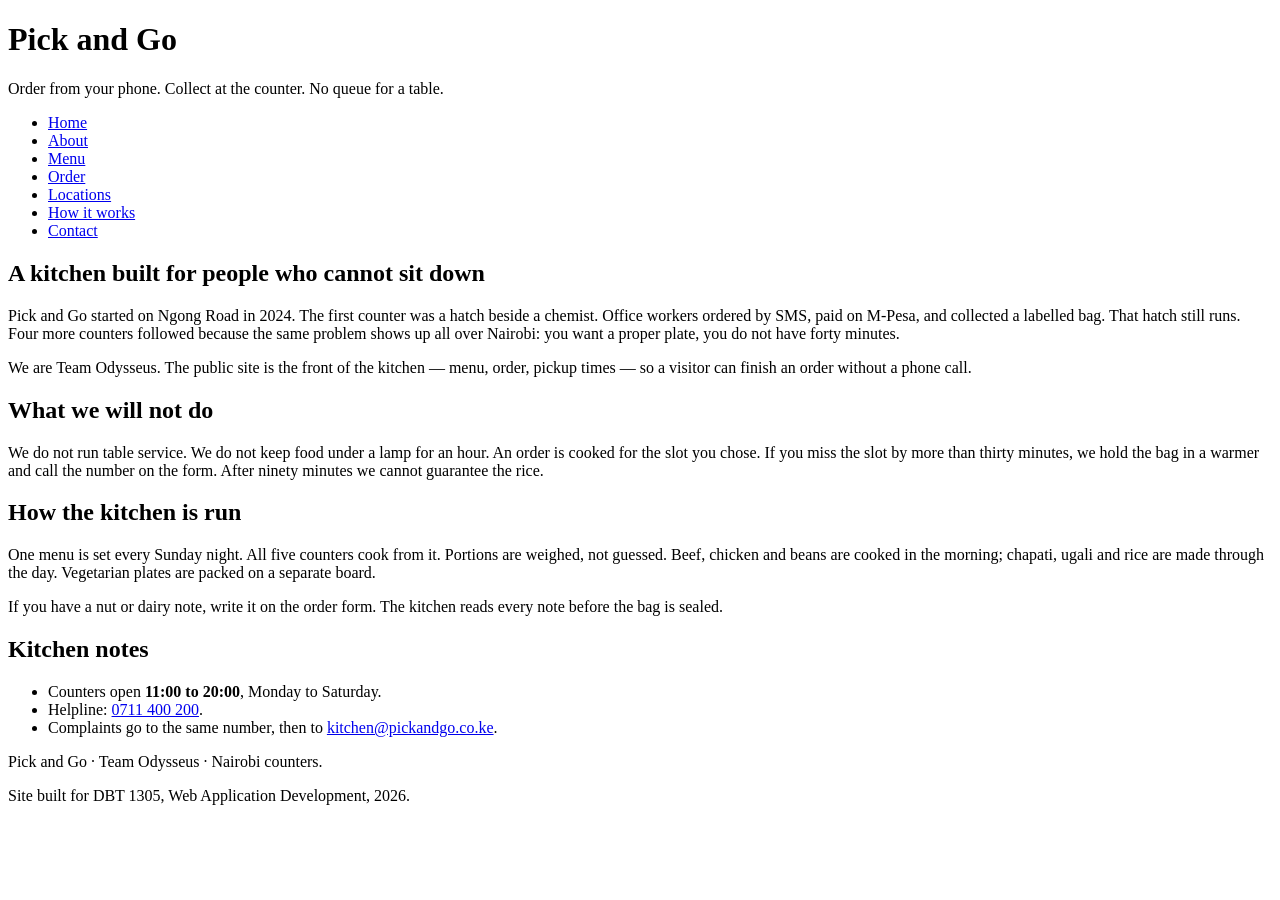
==== about.html @ 5b5abb33 "Add the seven public pages with shared header, nav, footer and real kitchen copy." ====
<!DOCTYPE html>
<html lang="en">
<head>
  <meta charset="utf-8">
  <meta name="viewport" content="width=device-width, initial-scale=1">
  <title>About — Pick and Go</title>
  <link rel="stylesheet" href="css/style.css">
</head>
<body>
  <header>
    <h1>Pick and Go</h1>
    <p>Order from your phone. Collect at the counter. No queue for a table.</p>
  </header>

  <nav>
    <ul>
      <li><a href="index.html">Home</a></li>
      <li><a href="about.html">About</a></li>
      <li><a href="menu.html">Menu</a></li>
      <li><a href="order.html">Order</a></li>
      <li><a href="locations.html">Locations</a></li>
      <li><a href="how-it-works.html">How it works</a></li>
      <li><a href="contact.html">Contact</a></li>
    </ul>
  </nav>

  <main>
    <section>
      <h2>A kitchen built for people who cannot sit down</h2>
      <p>Pick and Go started on Ngong Road in 2024. The first counter was a hatch beside a chemist. Office workers ordered by SMS, paid on M-Pesa, and collected a labelled bag. That hatch still runs. Four more counters followed because the same problem shows up all over Nairobi: you want a proper plate, you do not have forty minutes.</p>
      <p>We are Team Odysseus. The public site is the front of the kitchen — menu, order, pickup times — so a visitor can finish an order without a phone call.</p>
    </section>

    <section>
      <h2>What we will not do</h2>
      <p>We do not run table service. We do not keep food under a lamp for an hour. An order is cooked for the slot you chose. If you miss the slot by more than thirty minutes, we hold the bag in a warmer and call the number on the form. After ninety minutes we cannot guarantee the rice.</p>
    </section>

    <section>
      <h2>How the kitchen is run</h2>
      <p>One menu is set every Sunday night. All five counters cook from it. Portions are weighed, not guessed. Beef, chicken and beans are cooked in the morning; chapati, ugali and rice are made through the day. Vegetarian plates are packed on a separate board.</p>
      <p>If you have a nut or dairy note, write it on the order form. The kitchen reads every note before the bag is sealed.</p>
    </section>
  </main>

  <aside>
    <h2>Kitchen notes</h2>
    <ul>
      <li>Counters open <strong>11:00 to 20:00</strong>, Monday to Saturday.</li>
      <li>Helpline: <a href="tel:+254711400200">0711 400 200</a>.</li>
      <li>Complaints go to the same number, then to <a href="mailto:kitchen@pickandgo.co.ke">kitchen@pickandgo.co.ke</a>.</li>
    </ul>
  </aside>

  <footer>
    <p>Pick and Go · Team Odysseus · Nairobi counters.</p>
    <p>Site built for DBT 1305, Web Application Development, 2026.</p>
  </footer>
</body>
</html>
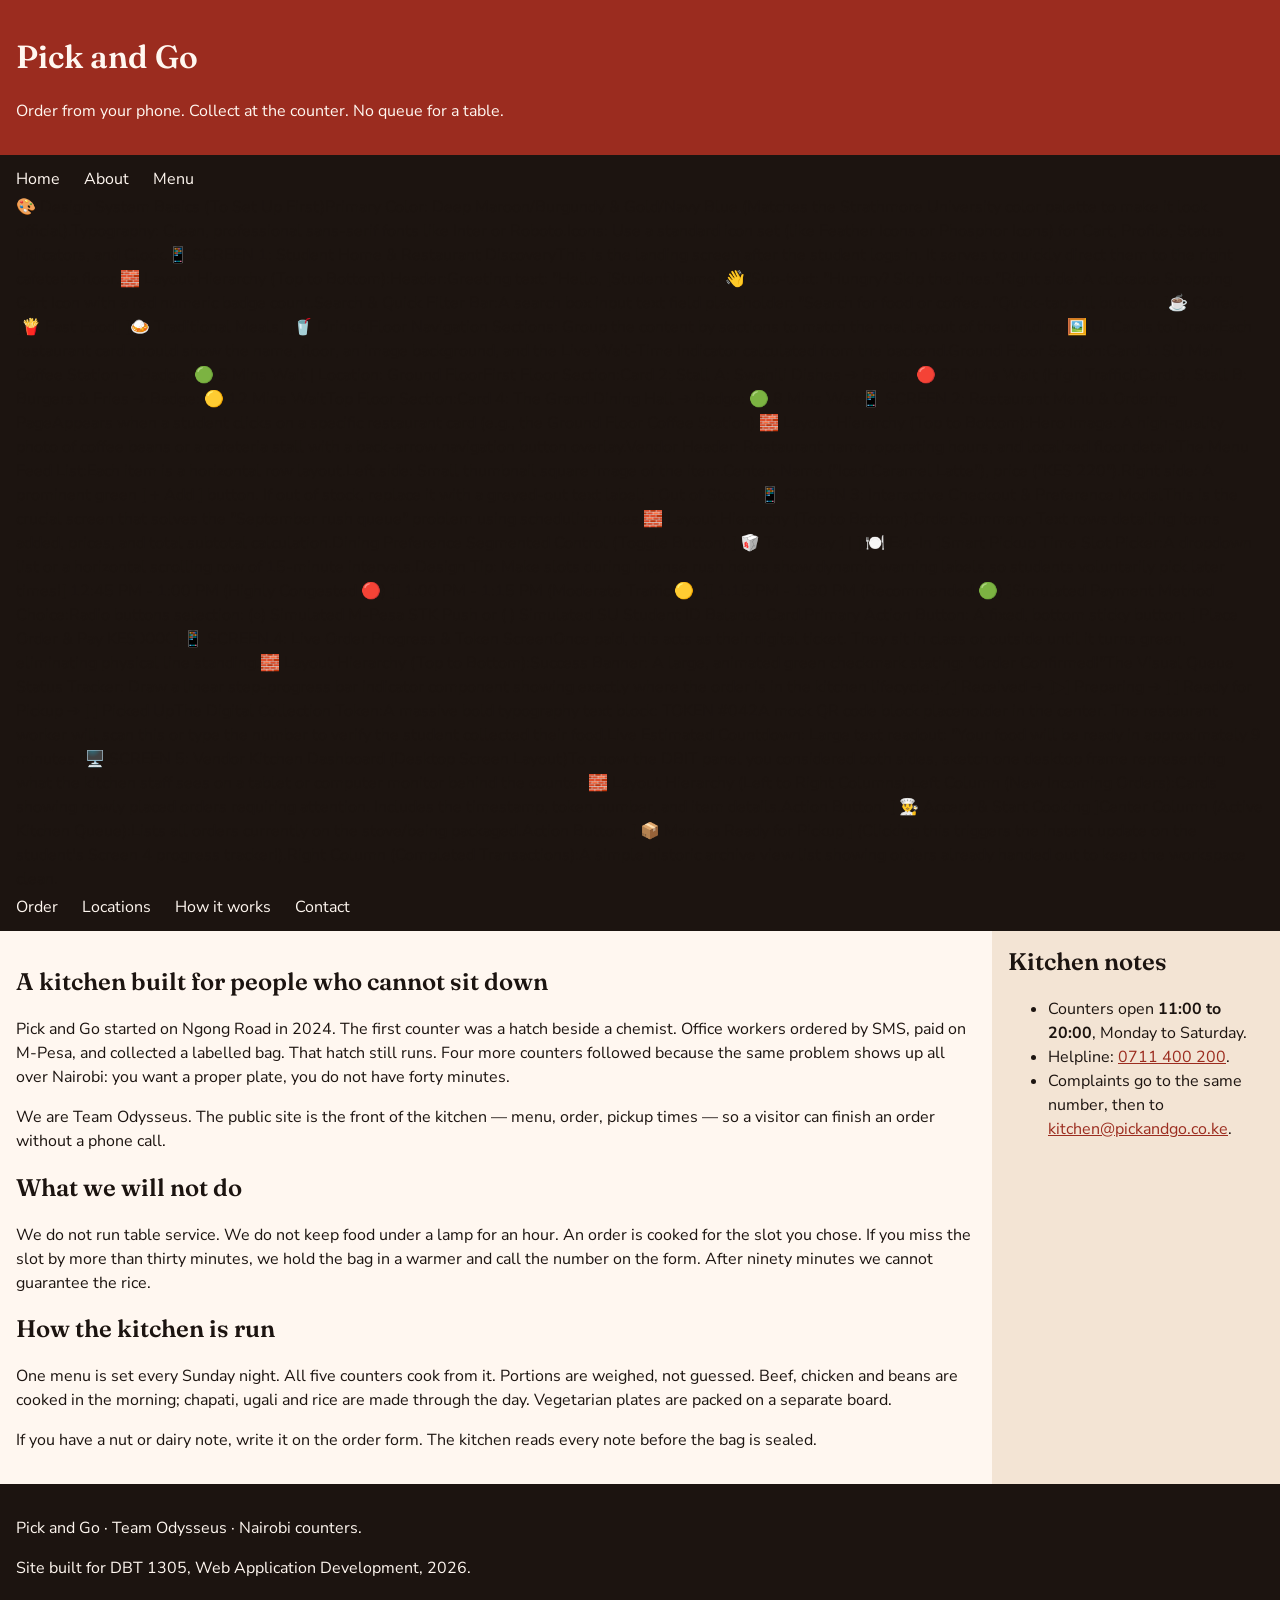
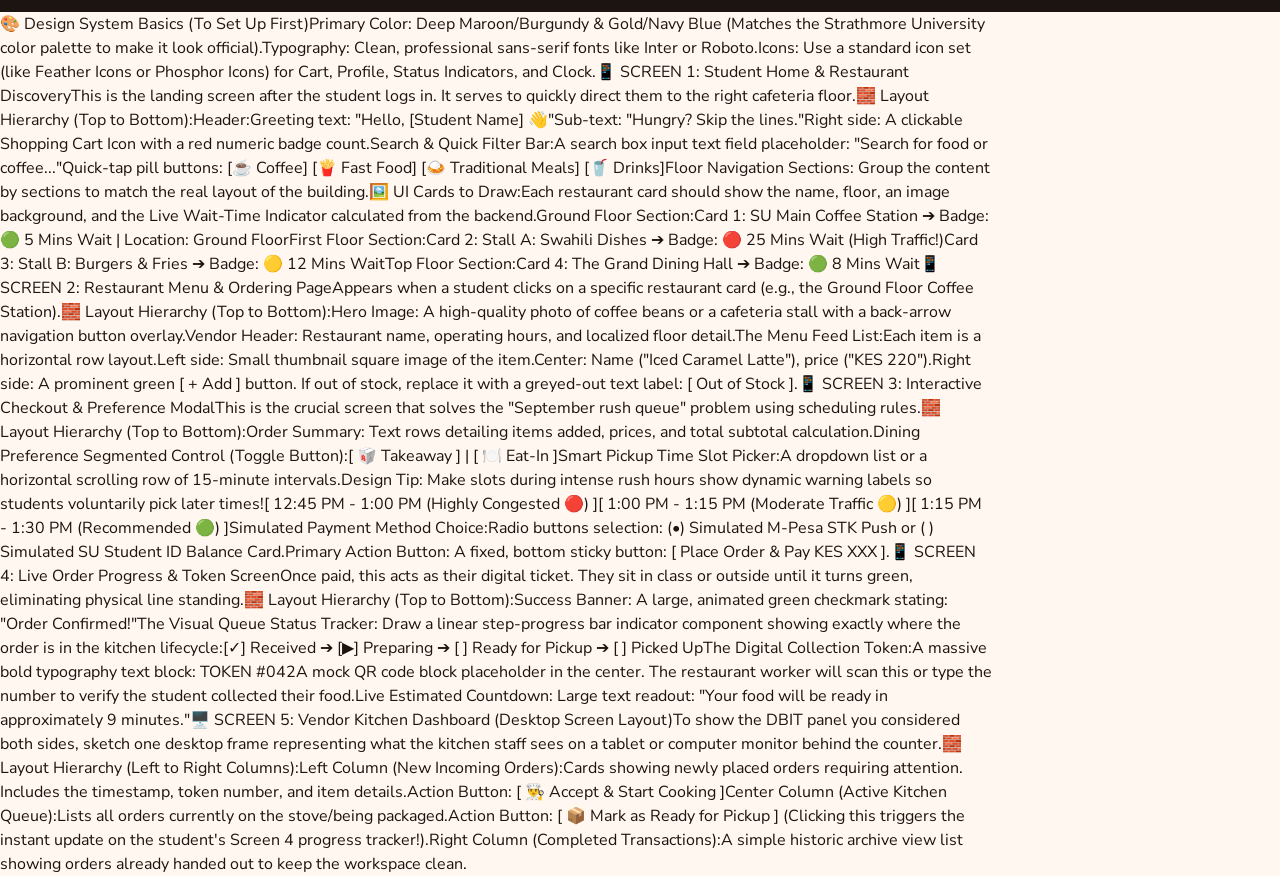
==== commit 32316956: "Pick and go" ====
--- a/about.html
+++ b/about.html
@@ -16,14 +16,14 @@
     <ul>
       <li><a href="index.html">Home</a></li>
       <li><a href="about.html">About</a></li>
-      <li><a href="menu.html">Menu</a></li>
+      <li><a href="menu.html">Menu</a></li>🎨 Design System Basics (To Set Up First)Primary Color: Deep Maroon/Burgundy & Gold/Navy Blue (Matches the Strathmore University color palette to make it look official).Typography: Clean, professional sans-serif fonts like Inter or Roboto.Icons: Use a standard icon set (like Feather Icons or Phosphor Icons) for Cart, Profile, Status Indicators, and Clock.📱 SCREEN 1: Student Home & Restaurant DiscoveryThis is the landing screen after the student logs in. It serves to quickly direct them to the right cafeteria floor.🧱 Layout Hierarchy (Top to Bottom):Header:Greeting text: "Hello, [Student Name] 👋"Sub-text: "Hungry? Skip the lines."Right side: A clickable Shopping Cart Icon with a red numeric badge count.Search & Quick Filter Bar:A search box input text field placeholder: "Search for food or coffee..."Quick-tap pill buttons: [☕ Coffee] [🍟 Fast Food] [🍛 Traditional Meals] [🥤 Drinks]Floor Navigation Sections: Group the content by sections to match the real layout of the building.🖼️ UI Cards to Draw:Each restaurant card should show the name, floor, an image background, and the Live Wait-Time Indicator calculated from the backend.Ground Floor Section:Card 1: SU Main Coffee Station ➔ Badge: 🟢 5 Mins Wait | Location: Ground FloorFirst Floor Section:Card 2: Stall A: Swahili Dishes ➔ Badge: 🔴 25 Mins Wait (High Traffic!)Card 3: Stall B: Burgers & Fries ➔ Badge: 🟡 12 Mins WaitTop Floor Section:Card 4: The Grand Dining Hall ➔ Badge: 🟢 8 Mins Wait📱 SCREEN 2: Restaurant Menu & Ordering PageAppears when a student clicks on a specific restaurant card (e.g., the Ground Floor Coffee Station).🧱 Layout Hierarchy (Top to Bottom):Hero Image: A high-quality photo of coffee beans or a cafeteria stall with a back-arrow navigation button overlay.Vendor Header: Restaurant name, operating hours, and localized floor detail.The Menu Feed List:Each item is a horizontal row layout.Left side: Small thumbnail square image of the item.Center: Name ("Iced Caramel Latte"), price ("KES 220").Right side: A prominent green [ + Add ] button. If out of stock, replace it with a greyed-out text label: [ Out of Stock ].📱 SCREEN 3: Interactive Checkout & Preference ModalThis is the crucial screen that solves the "September rush queue" problem using scheduling rules.🧱 Layout Hierarchy (Top to Bottom):Order Summary: Text rows detailing items added, prices, and total subtotal calculation.Dining Preference Segmented Control (Toggle Button):[ 🥡 Takeaway ] | [ 🍽️ Eat-In ]Smart Pickup Time Slot Picker:A dropdown list or a horizontal scrolling row of 15-minute intervals.Design Tip: Make slots during intense rush hours show dynamic warning labels so students voluntarily pick later times![ 12:45 PM - 1:00 PM (Highly Congested 🔴) ][ 1:00 PM - 1:15 PM (Moderate Traffic 🟡) ][ 1:15 PM - 1:30 PM (Recommended 🟢) ]Simulated Payment Method Choice:Radio buttons selection: (•) Simulated M-Pesa STK Push or ( ) Simulated SU Student ID Balance Card.Primary Action Button: A fixed, bottom sticky button: [ Place Order & Pay KES XXX ].📱 SCREEN 4: Live Order Progress & Token ScreenOnce paid, this acts as their digital ticket. They sit in class or outside until it turns green, eliminating physical line standing.🧱 Layout Hierarchy (Top to Bottom):Success Banner: A large, animated green checkmark stating: "Order Confirmed!"The Visual Queue Status Tracker: Draw a linear step-progress bar indicator component showing exactly where the order is in the kitchen lifecycle:[✓] Received ➔ [▶] Preparing ➔ [ ] Ready for Pickup ➔ [ ] Picked UpThe Digital Collection Token:A massive bold typography text block: TOKEN #042A mock QR code block placeholder in the center. The restaurant worker will scan this or type the number to verify the student collected their food.Live Estimated Countdown: Large text readout: "Your food will be ready in approximately 9 minutes."🖥️ SCREEN 5: Vendor Kitchen Dashboard (Desktop Screen Layout)To show the DBIT panel you considered both sides, sketch one desktop frame representing what the kitchen staff sees on a tablet or computer monitor behind the counter.🧱 Layout Hierarchy (Left to Right Columns):Left Column (New Incoming Orders):Cards showing newly placed orders requiring attention. Includes the timestamp, token number, and item details.Action Button: [ 👨‍🍳 Accept & Start Cooking ]Center Column (Active Kitchen Queue):Lists all orders currently on the stove/being packaged.Action Button: [ 📦 Mark as Ready for Pickup ] (Clicking this triggers the instant update on the student's Screen 4 progress tracker!).Right Column (Completed Transactions):A simple historic archive view list showing orders already handed out to keep the workspace clean.
       <li><a href="order.html">Order</a></li>
       <li><a href="locations.html">Locations</a></li>
       <li><a href="how-it-works.html">How it works</a></li>
       <li><a href="contact.html">Contact</a></li>
     </ul>
   </nav>
-
+🎨 Design System Basics (To Set Up First)Primary Color: Deep Maroon/Burgundy & Gold/Navy Blue (Matches the Strathmore University color palette to make it look official).Typography: Clean, professional sans-serif fonts like Inter or Roboto.Icons: Use a standard icon set (like Feather Icons or Phosphor Icons) for Cart, Profile, Status Indicators, and Clock.📱 SCREEN 1: Student Home & Restaurant DiscoveryThis is the landing screen after the student logs in. It serves to quickly direct them to the right cafeteria floor.🧱 Layout Hierarchy (Top to Bottom):Header:Greeting text: "Hello, [Student Name] 👋"Sub-text: "Hungry? Skip the lines."Right side: A clickable Shopping Cart Icon with a red numeric badge count.Search & Quick Filter Bar:A search box input text field placeholder: "Search for food or coffee..."Quick-tap pill buttons: [☕ Coffee] [🍟 Fast Food] [🍛 Traditional Meals] [🥤 Drinks]Floor Navigation Sections: Group the content by sections to match the real layout of the building.🖼️ UI Cards to Draw:Each restaurant card should show the name, floor, an image background, and the Live Wait-Time Indicator calculated from the backend.Ground Floor Section:Card 1: SU Main Coffee Station ➔ Badge: 🟢 5 Mins Wait | Location: Ground FloorFirst Floor Section:Card 2: Stall A: Swahili Dishes ➔ Badge: 🔴 25 Mins Wait (High Traffic!)Card 3: Stall B: Burgers & Fries ➔ Badge: 🟡 12 Mins WaitTop Floor Section:Card 4: The Grand Dining Hall ➔ Badge: 🟢 8 Mins Wait📱 SCREEN 2: Restaurant Menu & Ordering PageAppears when a student clicks on a specific restaurant card (e.g., the Ground Floor Coffee Station).🧱 Layout Hierarchy (Top to Bottom):Hero Image: A high-quality photo of coffee beans or a cafeteria stall with a back-arrow navigation button overlay.Vendor Header: Restaurant name, operating hours, and localized floor detail.The Menu Feed List:Each item is a horizontal row layout.Left side: Small thumbnail square image of the item.Center: Name ("Iced Caramel Latte"), price ("KES 220").Right side: A prominent green [ + Add ] button. If out of stock, replace it with a greyed-out text label: [ Out of Stock ].📱 SCREEN 3: Interactive Checkout & Preference ModalThis is the crucial screen that solves the "September rush queue" problem using scheduling rules.🧱 Layout Hierarchy (Top to Bottom):Order Summary: Text rows detailing items added, prices, and total subtotal calculation.Dining Preference Segmented Control (Toggle Button):[ 🥡 Takeaway ] | [ 🍽️ Eat-In ]Smart Pickup Time Slot Picker:A dropdown list or a horizontal scrolling row of 15-minute intervals.Design Tip: Make slots during intense rush hours show dynamic warning labels so students voluntarily pick later times![ 12:45 PM - 1:00 PM (Highly Congested 🔴) ][ 1:00 PM - 1:15 PM (Moderate Traffic 🟡) ][ 1:15 PM - 1:30 PM (Recommended 🟢) ]Simulated Payment Method Choice:Radio buttons selection: (•) Simulated M-Pesa STK Push or ( ) Simulated SU Student ID Balance Card.Primary Action Button: A fixed, bottom sticky button: [ Place Order & Pay KES XXX ].📱 SCREEN 4: Live Order Progress & Token ScreenOnce paid, this acts as their digital ticket. They sit in class or outside until it turns green, eliminating physical line standing.🧱 Layout Hierarchy (Top to Bottom):Success Banner: A large, animated green checkmark stating: "Order Confirmed!"The Visual Queue Status Tracker: Draw a linear step-progress bar indicator component showing exactly where the order is in the kitchen lifecycle:[✓] Received ➔ [▶] Preparing ➔ [ ] Ready for Pickup ➔ [ ] Picked UpThe Digital Collection Token:A massive bold typography text block: TOKEN #042A mock QR code block placeholder in the center. The restaurant worker will scan this or type the number to verify the student collected their food.Live Estimated Countdown: Large text readout: "Your food will be ready in approximately 9 minutes."🖥️ SCREEN 5: Vendor Kitchen Dashboard (Desktop Screen Layout)To show the DBIT panel you considered both sides, sketch one desktop frame representing what the kitchen staff sees on a tablet or computer monitor behind the counter.🧱 Layout Hierarchy (Left to Right Columns):Left Column (New Incoming Orders):Cards showing newly placed orders requiring attention. Includes the timestamp, token number, and item details.Action Button: [ 👨‍🍳 Accept & Start Cooking ]Center Column (Active Kitchen Queue):Lists all orders currently on the stove/being packaged.Action Button: [ 📦 Mark as Ready for Pickup ] (Clicking this triggers the instant update on the student's Screen 4 progress tracker!).Right Column (Completed Transactions):A simple historic archive view list showing orders already handed out to keep the workspace clean.
   <main>
     <section>
       <h2>A kitchen built for people who cannot sit down</h2>
--- a/css/style.css
+++ b/css/style.css
@@ -0,0 +1,2155 @@
+@import url("https://fonts.googleapis.com/css2?family=Fraunces:opsz,wght@9..144,600;9..144,700&family=Nunito+Sans:opsz,wght@6..12,400;6..12,600;6..12,700&display=swap");
+
+/* House style — main #9B2C1F ground #FFF7F0 ink #1C1410 accent #C9782A
+   headings: Fraunces, serif body: Nunito Sans, sans-serif */
+
+/* --- Shared: house style (Member 1) --- */
+
+* {
+  box-sizing: border-box;
+}
+
+body {
+  margin: 0;
+  background: #fff7f0;
+  color: #1c1410;
+  line-height: 1.5;
+  font-family: "Nunito Sans", sans-serif;
+}
+
+h1,
+h2,
+h3 {
+  font-family: Fraunces, serif;
+  font-weight: 600;
+  line-height: 1.25;
+}
+
+img,
+input,
+select,
+textarea {
+  max-width: 100%;
+}
+
+img {
+  height: auto;
+}
+
+header {
+  background: #9b2c1f;
+  color: #fff7f0;
+}
+
+header a {
+  color: #fff7f0;
+}
+
+nav {
+  background: #1c1410;
+}
+
+nav a {
+  color: #fff7f0;
+  text-decoration: none;
+}
+
+nav a:hover,
+nav a:focus {
+  color: #c9782a;
+  text-decoration: underline;
+}
+
+a {
+  color: #9b2c1f;
+}
+
+header,
+main,
+aside,
+footer {
+  padding: 1rem;
+}
+
+aside {
+  background: #f3e4d4;
+}
+
+aside h2 {
+  margin-top: 0;
+}
+
+footer {
+  background: #1c1410;
+  color: #fff7f0;
+}
+
+footer a {
+  color: #c9782a;
+}
+
+/* --- Shared: layout (Member 1) --- */
+
+nav ul {
+  display: flex;
+  flex-wrap: wrap;
+  gap: 0.25rem 1.5rem;
+  list-style: none;
+  margin: 0;
+  padding: 0.75rem 1rem;
+}
+
+nav {
+  position: sticky;
+  top: 0;
+}
+
+body {
+  display: grid;
+  grid-template-columns: minmax(0, 1fr) 18rem;
+  grid-template-areas:
+    "header header"
+    "nav nav"
+    "main aside"
+    "footer footer";
+}
+
+header {
+  grid-area: header;
+}
+
+nav {
+  grid-area: nav;
+}
+
+main {
+  grid-area: main;
+  min-width: 0;
+}
+
+aside {
+  grid-area: aside;
+}
+
+footer {
+  grid-area: footer;
+}
+
+.table-scroll {
+  overflow-x: auto;
+  max-width: 100%;
+}
+
+.card-row {
+  display: flex;
+  flex-wrap: wrap;
+  gap: 1rem;
+  list-style: none;
+  margin: 0;
+  padding: 0;
+}
+
+.card-row > li,
+.card {
+  flex: 1 1 14rem;
+  background: #ffffff;
+  border: 1px solid #e4d3c3;
+  border-top: 4px solid #c9782a;
+  padding: 1rem;
+}
+
+/* --- Member: home (Wesley) --- */
+
+.hours-list {
+  margin: 0;
+  padding-left: 1.2rem;
+}
+
+/* --- Member: menu cards (Wesley) --- */
+
+.menu-card h3 {
+  margin-top: 0;
+}
+
+.price {
+  font-weight: 700;
+  color: #9b2c1f;
+}
+
+.tag {
+  display: inline-block;
+  background: #c9782a;
+  color: #1c1410;
+  font-size: 0.85rem;
+  font-weight: 700;
+  padding: 0.15rem 0.5rem;
+  margin-bottom: 0.5rem;
+}
+
+/* --- Member: order form (Wesley) --- */
+
+.order-form,
+.contact-form {
+  display: grid;
+  gap: 0.75rem;
+  max-width: 36rem;
+}
+
+.order-form label,
+.contact-form label {
+  display: block;
+  font-weight: 700;
+}
+
+.order-form input,
+.order-form select,
+.order-form textarea,
+.contact-form input,
+.contact-form select,
+.contact-form textarea {
+  width: 100%;
+  padding: 0.5rem;
+  border: 1px solid #c4b0a0;
+  background: #ffffff;
+  color: #1c1410;
+  font: inherit;
+}
+
+fieldset {
+  border: 1px solid #e4d3c3;
+  padding: 0.75rem 1rem;
+  min-width: 0;
+}
+
+.choice-list {
+  list-style: none;
+  margin: 0;
+  padding: 0;
+}
+
+.choice-list li {
+  display: flex;
+  align-items: center;
+  gap: 0.5rem;
+}
+
+.choice-list input {
+  width: auto;
+  max-width: none;
+}
+
+button {
+  justify-self: start;
+  background: #9b2c1f;
+  color: #fff7f0;
+  border: 0;
+  padding: 0.6rem 1.2rem;
+  font: inherit;
+  font-weight: 700;
+  cursor: pointer;
+}
+
+button:hover,
+button:focus {
+  background: #7a2117;
+}
+
+/* --- Member: pickup table (Wesley) --- */
+
+.locations-table {
+  width: 100%;
+  border-collapse: collapse;
+  background: #ffffff;
+}
+
+.locations-table th,
+.locations-table td {
+  border: 1px solid #e4d3c3;
+  padding: 0.5rem 0.75rem;
+  text-align: left;
+  vertical-align: top;
+}
+
+.locations-table th {
+  background: #9b2c1f;
+  color: #fff7f0;
+  font-family: Fraunces, serif;
+}
+
+.locations-table caption {
+  text-align: left;
+  font-weight: 700;
+  margin-bottom: 0.5rem;
+}
+
+/* --- Contact page styling --- */
+
+.contact-page {
+  display: grid;
+  gap: 1.25rem;
+  max-width: 72rem;
+}
+
+.contact-card {
+  background: #fff;
+  border: 1px solid #eadbc9;
+  border-radius: 1.25rem;
+  padding: 1.5rem;
+  box-shadow: 0 10px 30px rgba(28, 20, 16, 0.05);
+}
+
+.intro-card {
+  background: linear-gradient(135deg, rgba(155, 44, 31, 0.06), rgba(201, 120, 42, 0.06));
+}
+
+.eyebrow {
+  margin: 0 0 0.5rem;
+  color: #9b2c1f;
+  font-size: 0.8rem;
+  font-weight: 800;
+  letter-spacing: 0.12em;
+  text-transform: uppercase;
+}
+
+.detail-group {
+  display: grid;
+  grid-template-columns: repeat(2, minmax(0, 1fr));
+  gap: 1.5rem;
+  align-items: start;
+}
+
+.detail-label {
+  margin: 0 0 0.5rem;
+  font-weight: 800;
+  color: #9b2c1f;
+}
+
+.contact-list {
+  list-style: none;
+  margin: 0;
+  padding: 0;
+  display: grid;
+  gap: 0.9rem;
+}
+
+.contact-list li {
+  display: flex;
+  flex-direction: column;
+  gap: 0.2rem;
+  padding-bottom: 0.7rem;
+  border-bottom: 1px solid #eadbc9;
+}
+
+.contact-list li:last-child {
+  border-bottom: 0;
+  padding-bottom: 0;
+}
+
+.contact-list span {
+  color: #5f4e43;
+  font-size: 0.95rem;
+}
+
+.field-row {
+  display: grid;
+  grid-template-columns: repeat(2, minmax(0, 1fr));
+  gap: 1rem;
+}
+
+.form-card form p {
+  margin: 0;
+}
+
+.contact-form {
+  max-width: none;
+}
+
+.contact-form input,
+.contact-form select,
+.contact-form textarea {
+  border-radius: 0.75rem;
+  border: 1px solid #d9c3b1;
+  box-shadow: inset 0 1px 3px rgba(73, 58, 49, 0.04);
+}
+
+.contact-form textarea {
+  min-height: 120px;
+  resize: vertical;
+}
+
+.contact-form button {
+  border-radius: 999px;
+  padding: 0.8rem 1.5rem;
+  box-shadow: 0 10px 20px rgba(155, 44, 31, 0.18);
+}
+
+/* --- Shared: phone (Member 1) — keep last --- */
+
+@media (max-width: 700px) {
+  body {
+    grid-template-columns: minmax(0, 1fr);
+    grid-template-areas:
+      "header"
+      "nav"
+      "main"
+      "aside"
+      "footer";
+  }
+
+  nav ul {
+    flex-direction: column;
+    gap: 0.5rem;
+  }
+
+  .detail-group,
+  .field-row {
+    grid-template-columns: minmax(0, 1fr);
+  }
+}
+
+/* --- Pick & Go campus ordering prototype --- */
+
+.prototype-page {
+  --campus-maroon: #701a3b;
+  --campus-maroon-dark: #50102a;
+  --campus-gold: #d3a64a;
+  --campus-navy: #142a45;
+  --campus-ink: #222631;
+  --campus-muted: #777d89;
+  --campus-line: #e9e9ed;
+  --campus-green: #18875b;
+  --campus-ground: #f7f7f9;
+  display: block;
+  background: var(--campus-ground);
+  color: var(--campus-ink);
+  font-family: Inter, "Nunito Sans", Arial, sans-serif;
+}
+
+.prototype-page h1,
+.prototype-page h2,
+.prototype-page h3 {
+  color: var(--campus-ink);
+  font-family: Inter, "Nunito Sans", Arial, sans-serif;
+}
+
+.prototype-page .app-header {
+  position: sticky;
+  z-index: 20;
+  top: 0;
+  display: flex;
+  min-height: 76px;
+  align-items: center;
+  justify-content: space-between;
+  gap: 1.5rem;
+  padding: 0.75rem max(5vw, calc((100vw - 1200px) / 2));
+  background: #fff;
+  border-bottom: 1px solid var(--campus-line);
+  box-shadow: 0 3px 14px rgba(28, 29, 39, 0.035);
+  color: var(--campus-ink);
+}
+
+.prototype-page .brand {
+  display: flex;
+  flex: 0 0 auto;
+  align-items: center;
+  gap: 0.65rem;
+  color: var(--campus-ink);
+  text-decoration: none;
+}
+
+.brand-mark {
+  display: grid;
+  width: 42px;
+  height: 42px;
+  place-content: center;
+  border-radius: 12px;
+  background: var(--campus-maroon);
+  color: #fff;
+  font-size: 1rem;
+  font-weight: 800;
+  letter-spacing: -0.07em;
+}
+
+.brand-mark span,
+.brand-copy strong span,
+.prototype-footer > span:first-child span {
+  color: var(--campus-gold);
+}
+
+.brand-copy {
+  display: grid;
+  line-height: 1.1;
+}
+
+.brand-copy strong {
+  font-size: 1.1rem;
+  letter-spacing: -0.05em;
+}
+
+.brand-copy small {
+  margin-top: 0.3rem;
+  color: #767b86;
+  font-size: 0.57rem;
+  font-weight: 800;
+  letter-spacing: 0.11em;
+}
+
+.prototype-page .app-nav {
+  display: flex;
+  align-self: stretch;
+  align-items: center;
+  gap: clamp(0.7rem, 2.5vw, 2rem);
+  background: transparent;
+}
+
+.prototype-page .app-nav a {
+  display: flex;
+  height: 100%;
+  align-items: center;
+  border-bottom: 2px solid transparent;
+  color: #656b76;
+  font-size: 0.83rem;
+  font-weight: 650;
+  text-decoration: none;
+}
+
+.prototype-page .app-nav a:hover,
+.prototype-page .app-nav a:focus,
+.prototype-page .app-nav a.active {
+  border-bottom-color: var(--campus-maroon);
+  color: var(--campus-maroon);
+  text-decoration: none;
+}
+
+.prototype-page .header-cart {
+  position: relative;
+  display: flex;
+  flex: 0 0 auto;
+  align-items: center;
+  gap: 0.45rem;
+  color: var(--campus-ink);
+  font-size: 0.83rem;
+  font-weight: 700;
+  text-decoration: none;
+}
+
+.header-cart svg,
+.search-bar svg {
+  width: 21px;
+  height: 21px;
+  fill: none;
+  stroke: currentColor;
+  stroke-linecap: round;
+  stroke-linejoin: round;
+  stroke-width: 1.7;
+}
+
+.header-cart b {
+  position: absolute;
+  top: -8px;
+  left: 13px;
+  display: grid;
+  width: 17px;
+  height: 17px;
+  place-content: center;
+  border: 2px solid #fff;
+  border-radius: 50%;
+  background: #d94b55;
+  color: #fff;
+  font-size: 0.61rem;
+}
+
+.prototype-page .prototype-main {
+  width: min(100% - 40px, 1020px);
+  min-width: 0;
+  margin: 0 auto;
+  padding: 2.8rem 0 5rem;
+}
+
+.prototype-page .screen {
+  scroll-margin-top: 94px;
+}
+
+.home-screen {
+  max-width: 860px;
+  margin: 0 auto;
+}
+
+.welcome-row {
+  display: flex;
+  align-items: center;
+  justify-content: space-between;
+  margin-bottom: 1.65rem;
+}
+
+.prototype-page .eyebrow {
+  margin: 0 0 0.45rem;
+  color: #8a5367;
+  font-size: 0.67rem;
+  font-weight: 800;
+  letter-spacing: 0.11em;
+}
+
+.campus-dot,
+.open-label i,
+.kitchen-open i,
+.live-label i,
+.preparing-pill i {
+  display: inline-block;
+  width: 7px;
+  height: 7px;
+  margin-left: 0.4rem;
+  border-radius: 50%;
+  background: var(--campus-green);
+  vertical-align: 1px;
+}
+
+.prototype-page .welcome-row h1 {
+  margin: 0;
+  font-size: clamp(1.7rem, 4vw, 2.15rem);
+  font-weight: 750;
+  letter-spacing: -0.055em;
+}
+
+.welcome-row .lead {
+  margin: 0.3rem 0 0;
+  color: var(--campus-muted);
+  font-size: 0.96rem;
+}
+
+.profile-button {
+  display: grid;
+  width: 44px;
+  height: 44px;
+  place-content: center;
+  border: 1px solid #e8dfd7;
+  border-radius: 50%;
+  background: #f5eee7;
+  color: var(--campus-maroon);
+  font-size: 0.8rem;
+  font-weight: 800;
+  text-decoration: none;
+}
+
+.search-bar {
+  display: flex;
+  height: 52px;
+  align-items: center;
+  gap: 0.75rem;
+  padding: 0 1rem;
+  border: 1px solid #e6e6ea;
+  border-radius: 10px;
+  background: #fff;
+  box-shadow: 0 4px 14px rgba(24, 32, 45, 0.035);
+  color: #818692;
+}
+
+.search-bar input {
+  width: 100%;
+  max-width: none;
+  padding: 0;
+  border: 0;
+  outline: 0;
+  background: transparent;
+  color: var(--campus-ink);
+  font: inherit;
+  font-size: 0.88rem;
+}
+
+.search-bar input::placeholder {
+  color: #9296a0;
+}
+
+.search-bar kbd {
+  flex: 0 0 auto;
+  padding: 0.15rem 0.4rem;
+  border: 1px solid #e8e8ec;
+  border-radius: 5px;
+  color: #8a8e98;
+  font: 0.66rem Inter, "Nunito Sans", Arial, sans-serif;
+}
+
+.quick-filters {
+  display: flex;
+  flex-wrap: wrap;
+  gap: 0.55rem;
+  margin: 1rem 0 2.5rem;
+}
+
+.quick-filters a {
+  display: inline-flex;
+  align-items: center;
+  gap: 0.4rem;
+  padding: 0.55rem 0.9rem;
+  border: 1px solid #e7e7ea;
+  border-radius: 99px;
+  background: #fff;
+  color: #434854;
+  font-size: 0.77rem;
+  font-weight: 650;
+  text-decoration: none;
+  transition: border-color 150ms ease, background 150ms ease;
+}
+
+.quick-filters a:hover,
+.quick-filters a:focus {
+  border-color: #c9a5b4;
+  background: #fbf5f8;
+}
+
+.section-heading,
+.floor-heading,
+.menu-category-heading,
+.progress-heading,
+.kitchen-heading,
+.column-heading {
+  display: flex;
+  align-items: end;
+  justify-content: space-between;
+  gap: 1rem;
+}
+
+.section-heading {
+  margin-bottom: 1.25rem;
+}
+
+.section-heading h2 {
+  margin: 0;
+  font-size: 1.45rem;
+  letter-spacing: -0.04em;
+}
+
+.prototype-page .text-link {
+  color: var(--campus-maroon);
+  font-size: 0.8rem;
+  font-weight: 700;
+  text-decoration: none;
+}
+
+.text-link span {
+  margin-left: 0.2rem;
+}
+
+.floor-section {
+  margin: 1.65rem 0 0;
+}
+
+.floor-heading {
+  margin-bottom: 0.75rem;
+}
+
+.floor-heading h3 {
+  margin: 0;
+  font-size: 1rem;
+  letter-spacing: -0.02em;
+}
+
+.floor-heading > span {
+  color: #888d97;
+  font-size: 0.72rem;
+}
+
+.restaurant-grid {
+  display: grid;
+  grid-template-columns: repeat(2, minmax(0, 1fr));
+  gap: 1rem;
+}
+
+.restaurant-card {
+  position: relative;
+  display: flex;
+  min-height: 150px;
+  overflow: hidden;
+  border: 1px solid #e9e7e8;
+  border-radius: 12px;
+  background: #fff;
+  color: inherit;
+  text-decoration: none;
+  transition: box-shadow 160ms ease, transform 160ms ease;
+}
+
+.restaurant-card:hover,
+.restaurant-card:focus {
+  transform: translateY(-2px);
+  box-shadow: 0 9px 22px rgba(39, 31, 35, 0.1);
+}
+
+.restaurant-image {
+  flex: 0 0 34%;
+  min-height: 150px;
+  background-color: #ddd4c9;
+  background-position: center;
+  background-size: cover;
+}
+
+.coffee-card .restaurant-image {
+  background-image: url("https://images.unsplash.com/photo-1442512595331-e89e73853f31?auto=format&fit=crop&w=650&q=80");
+}
+
+.swahili-card .restaurant-image {
+  background-image: url("https://images.unsplash.com/photo-1514326640560-7d063ef2aed5?auto=format&fit=crop&w=650&q=80");
+}
+
+.burger-card .restaurant-image {
+  background-image: url("https://images.unsplash.com/photo-1568901346375-23c9450c58cd?auto=format&fit=crop&w=650&q=80");
+}
+
+.dining-card .restaurant-image {
+  background-image: url("https://images.unsplash.com/photo-1559339352-11d035aa65de?auto=format&fit=crop&w=650&q=80");
+}
+
+.restaurant-card-body {
+  display: flex;
+  min-width: 0;
+  flex: 1;
+  flex-direction: column;
+  align-items: flex-start;
+  justify-content: center;
+  padding: 0.9rem 2.4rem 0.9rem 1rem;
+}
+
+.restaurant-type {
+  margin-bottom: 0.42rem;
+  color: #946778;
+  font-size: 0.6rem;
+  font-weight: 800;
+  letter-spacing: 0.09em;
+}
+
+.restaurant-card-body > strong {
+  font-size: 0.96rem;
+  letter-spacing: -0.025em;
+}
+
+.restaurant-meta {
+  margin-top: 0.45rem;
+  color: #7f838c;
+  font-size: 0.69rem;
+}
+
+.restaurant-meta > span {
+  margin: 0 0.25rem;
+}
+
+.wait-status {
+  display: inline-flex;
+  align-items: center;
+  gap: 0.4rem;
+  margin-top: 0.65rem;
+  color: #444954;
+  font-size: 0.69rem;
+  font-weight: 700;
+}
+
+.wait-status i {
+  width: 7px;
+  height: 7px;
+  border-radius: 50%;
+  background: #21a471;
+}
+
+.wait-busy i {
+  background: #dc5558;
+}
+
+.wait-moderate i {
+  background: #e0a32e;
+}
+
+.wait-busy b {
+  padding: 0.13rem 0.35rem;
+  border-radius: 4px;
+  background: #fff0ef;
+  color: #b63f42;
+  font-size: 0.58rem;
+}
+
+.card-arrow {
+  position: absolute;
+  top: 0.75rem;
+  right: 0.8rem;
+  color: #9a9da5;
+  font-size: 1rem;
+}
+
+.screen-kicker {
+  display: flex;
+  gap: 0.65rem;
+  margin: 0 0 1.35rem;
+  color: #787d89;
+  font-size: 0.64rem;
+  font-weight: 800;
+  letter-spacing: 0.1em;
+}
+
+.screen-kicker span:first-child {
+  color: var(--campus-maroon);
+}
+
+.menu-screen,
+.checkout-screen,
+.progress-screen,
+.kitchen-screen {
+  margin: 5.5rem auto 0;
+  padding: 2rem;
+  border: 1px solid #e9e8ec;
+  border-radius: 16px;
+  background: #fff;
+  box-shadow: 0 8px 32px rgba(24, 32, 45, 0.035);
+}
+
+.menu-screen {
+  max-width: 860px;
+}
+
+.prototype-page .back-link {
+  display: inline-block;
+  margin-bottom: 0.9rem;
+  color: var(--campus-maroon);
+  font-size: 0.78rem;
+  font-weight: 700;
+  text-decoration: none;
+}
+
+.menu-hero {
+  position: relative;
+  height: 205px;
+  overflow: hidden;
+  border-radius: 11px;
+  background: #36251a;
+}
+
+.menu-hero-image {
+  position: absolute;
+  inset: 0;
+  background: linear-gradient(90deg, rgba(20, 13, 14, 0.26), transparent 70%), url("https://images.unsplash.com/photo-1495474472287-4d71bcdd2085?auto=format&fit=crop&w=1400&q=85") center 48% / cover;
+}
+
+.hero-tag {
+  position: absolute;
+  bottom: 1rem;
+  left: 1rem;
+  padding: 0.45rem 0.7rem;
+  border: 1px solid rgba(255, 255, 255, 0.42);
+  border-radius: 5px;
+  background: rgba(31, 24, 21, 0.62);
+  color: #fff;
+  font-size: 0.66rem;
+  font-weight: 750;
+  letter-spacing: 0.06em;
+}
+
+.vendor-heading {
+  display: flex;
+  align-items: center;
+  justify-content: space-between;
+  gap: 1rem;
+  padding: 1.35rem 0 1.2rem;
+  border-bottom: 1px solid var(--campus-line);
+}
+
+.prototype-page .vendor-heading h2,
+.prototype-page .checkout-main h2,
+.prototype-page .kitchen-heading h2 {
+  margin: 0;
+  font-size: 1.5rem;
+  letter-spacing: -0.045em;
+}
+
+.vendor-heading > div > p:last-child {
+  margin: 0.35rem 0 0;
+  color: var(--campus-muted);
+  font-size: 0.82rem;
+}
+
+.open-label {
+  display: grid;
+  justify-items: end;
+  color: var(--campus-green);
+  font-size: 0.75rem;
+  font-weight: 750;
+}
+
+.open-label i {
+  width: 8px;
+  height: 8px;
+  margin: 0 0.3rem 0 0;
+}
+
+.open-label small {
+  margin-top: 0.25rem;
+  color: var(--campus-muted);
+  font-size: 0.68rem;
+  font-weight: 500;
+}
+
+.menu-category-heading {
+  align-items: baseline;
+  margin: 1.1rem 0 0.5rem;
+}
+
+.menu-category-heading h3 {
+  margin: 0;
+  font-size: 1rem;
+}
+
+.menu-category-heading > span {
+  color: var(--campus-muted);
+  font-size: 0.7rem;
+}
+
+.menu-item {
+  display: flex;
+  align-items: center;
+  gap: 0.9rem;
+  padding: 0.8rem 0;
+  border-bottom: 1px solid #efeff1;
+}
+
+.menu-thumb {
+  flex: 0 0 62px;
+  width: 62px;
+  height: 62px;
+  border-radius: 9px;
+  background-color: #e9e0d7;
+  background-position: center;
+  background-size: cover;
+}
+
+.latte-thumb {
+  background-image: url("https://images.unsplash.com/photo-1461023058943-07fcbe16d735?auto=format&fit=crop&w=180&q=75");
+}
+
+.cappuccino-thumb {
+  background-image: url("https://images.unsplash.com/photo-1572442388796-11668a67e53d?auto=format&fit=crop&w=180&q=75");
+}
+
+.pastry-thumb {
+  background-image: url("https://images.unsplash.com/photo-1555507036-ab1f4038808a?auto=format&fit=crop&w=180&q=75");
+}
+
+.muffin-thumb {
+  background-image: url("https://images.unsplash.com/photo-1607958996333-41aef7caefaa?auto=format&fit=crop&w=180&q=75");
+}
+
+.menu-item-copy {
+  display: grid;
+  min-width: 0;
+  flex: 1;
+  gap: 0.17rem;
+}
+
+.menu-item-copy strong {
+  font-size: 0.84rem;
+}
+
+.menu-item-copy small {
+  overflow: hidden;
+  color: var(--campus-muted);
+  font-size: 0.69rem;
+  text-overflow: ellipsis;
+  white-space: nowrap;
+}
+
+.menu-item-copy b {
+  margin-top: 0.12rem;
+  color: var(--campus-maroon);
+  font-size: 0.75rem;
+}
+
+.prototype-page .add-button {
+  min-width: 67px;
+  padding: 0.46rem 0.75rem;
+  border: 1px solid #bee1d0;
+  border-radius: 7px;
+  background: #eff8f3;
+  color: #18764d;
+  font-size: 0.74rem;
+  font-weight: 750;
+  text-align: center;
+  text-decoration: none;
+}
+
+.prototype-page .add-button:hover,
+.prototype-page .add-button:focus {
+  background: #dff1e7;
+}
+
+.unavailable {
+  opacity: 0.56;
+}
+
+.stock-label {
+  color: #777d87;
+  font-size: 0.7rem;
+  font-weight: 700;
+}
+
+.menu-cart-link {
+  display: flex;
+  justify-content: space-between;
+  margin-top: 1rem;
+  padding: 0.9rem 1rem;
+  border-radius: 8px;
+  background: #f6f1f3;
+  color: var(--campus-maroon);
+  font-size: 0.78rem;
+  font-weight: 700;
+  text-decoration: none;
+}
+
+.menu-cart-link span {
+  color: #52515a;
+}
+
+.checkout-screen {
+  position: relative;
+  max-width: 860px;
+  padding-bottom: 5.5rem;
+}
+
+.checkout-layout {
+  display: grid;
+  grid-template-columns: minmax(0, 1fr) 230px;
+  gap: 2rem;
+}
+
+.checkout-main > .eyebrow {
+  margin-bottom: 0.35rem;
+}
+
+.summary-card {
+  margin: 1.2rem 0 1.4rem;
+  padding: 0 1rem;
+  border: 1px solid #e9e8ec;
+  border-radius: 10px;
+}
+
+.summary-item {
+  display: flex;
+  align-items: center;
+  justify-content: space-between;
+  gap: 1rem;
+  padding: 0.85rem 0;
+  border-bottom: 1px solid #efeff1;
+}
+
+.summary-product {
+  display: flex;
+  align-items: center;
+  gap: 0.65rem;
+}
+
+.summary-icon {
+  display: grid;
+  width: 35px;
+  height: 35px;
+  place-content: center;
+  border-radius: 8px;
+  background: #f5ede7;
+  font-style: normal;
+}
+
+.pastry-icon {
+  background: #faf3e6;
+}
+
+.summary-product > span {
+  display: grid;
+  gap: 0.2rem;
+}
+
+.summary-product strong,
+.summary-item > b {
+  font-size: 0.77rem;
+}
+
+.summary-product small {
+  color: var(--campus-muted);
+  font-size: 0.65rem;
+}
+
+.subtotal-row,
+.total-row {
+  display: flex;
+  justify-content: space-between;
+  padding: 0.4rem 0;
+  color: #656a75;
+  font-size: 0.74rem;
+}
+
+.subtotal-row:first-of-type {
+  padding-top: 0.75rem;
+}
+
+.subtotal-row strong {
+  color: var(--campus-ink);
+  font-size: 0.73rem;
+}
+
+.total-row {
+  margin-top: 0.25rem;
+  padding: 0.75rem 0 0.85rem;
+  border-top: 1px solid #e9e8ec;
+  color: var(--campus-ink);
+  font-size: 0.84rem;
+  font-weight: 750;
+}
+
+.total-row strong {
+  color: var(--campus-maroon);
+  font-size: 0.9rem;
+}
+
+.prototype-page .checkout-fieldset {
+  min-width: 0;
+  margin: 1.2rem 0 0;
+  padding: 0;
+  border: 0;
+}
+
+.checkout-fieldset legend {
+  margin-bottom: 0.65rem;
+  font-size: 0.82rem;
+  font-weight: 750;
+}
+
+.segmented-control {
+  display: grid;
+  grid-template-columns: 1fr 1fr;
+  padding: 4px;
+  border-radius: 8px;
+  background: #f2f2f5;
+}
+
+.segmented-control input,
+.slot-list input,
+.payment-option input {
+  position: absolute;
+  width: 1px;
+  height: 1px;
+  opacity: 0;
+}
+
+.segmented-control label {
+  padding: 0.63rem 0.5rem;
+  border-radius: 6px;
+  color: #666b76;
+  cursor: pointer;
+  font-size: 0.75rem;
+  font-weight: 650;
+  text-align: center;
+}
+
+.segmented-control input:checked + label {
+  background: #fff;
+  box-shadow: 0 1px 5px rgba(25, 30, 43, 0.1);
+  color: var(--campus-maroon);
+}
+
+.segmented-control input:focus-visible + label,
+.slot-list input:focus-visible + label,
+.payment-option input:focus-visible + span + span + .radio-indicator {
+  outline: 2px solid #ad6d85;
+  outline-offset: 2px;
+}
+
+.field-help {
+  margin: -0.35rem 0 0.75rem;
+  color: var(--campus-muted);
+  font-size: 0.68rem;
+}
+
+.slot-list {
+  display: grid;
+  gap: 0.5rem;
+}
+
+.slot-option {
+  display: flex;
+  align-items: center;
+  justify-content: space-between;
+  gap: 0.7rem;
+  padding: 0.65rem 0.75rem;
+  border: 1px solid #e8e8ec;
+  border-radius: 7px;
+  cursor: pointer;
+}
+
+.slot-option strong {
+  font-size: 0.72rem;
+}
+
+.slot-option span {
+  font-size: 0.64rem;
+  font-weight: 700;
+}
+
+.congested-slot span {
+  color: #be484a;
+}
+
+.moderate-slot span {
+  color: #a87312;
+}
+
+.recommended-slot span {
+  color: #178052;
+}
+
+.slot-list input:checked + label {
+  border-color: #8e3c5a;
+  background: #fbf7f9;
+  box-shadow: 0 0 0 1px #8e3c5a;
+}
+
+.payment-option {
+  position: relative;
+  display: flex;
+  align-items: center;
+  gap: 0.7rem;
+  margin-top: 0.5rem;
+  padding: 0.65rem;
+  border: 1px solid #e7e7eb;
+  border-radius: 8px;
+  cursor: pointer;
+}
+
+.payment-option:has(input:checked) {
+  border-color: #b997a4;
+  background: #fdfafb;
+}
+
+.mpesa-mark,
+.student-mark {
+  display: grid;
+  width: 33px;
+  height: 33px;
+  flex: 0 0 33px;
+  place-content: center;
+  border-radius: 7px;
+  background: #eaf5ee;
+  color: #218352;
+  font-size: 0.75rem;
+  font-weight: 850;
+}
+
+.student-mark {
+  background: #edf1f8;
+  color: var(--campus-navy);
+  font-size: 0.62rem;
+}
+
+.payment-option > span:nth-of-type(2) {
+  display: grid;
+  gap: 0.15rem;
+}
+
+.payment-option strong {
+  font-size: 0.7rem;
+}
+
+.payment-option small {
+  color: var(--campus-muted);
+  font-size: 0.63rem;
+}
+
+.radio-indicator {
+  width: 15px;
+  height: 15px;
+  margin-left: auto;
+  border: 1px solid #c5c6cc;
+  border-radius: 50%;
+}
+
+.payment-option input:checked ~ .radio-indicator {
+  border: 4px solid var(--campus-maroon);
+}
+
+.checkout-aside {
+  align-self: start;
+  margin-top: 3.2rem;
+  padding: 1rem;
+  border: 1px solid #efe4c9;
+  border-radius: 9px;
+  background: #fffcf5;
+}
+
+.aside-note > span {
+  color: #c79431;
+  font-size: 1.1rem;
+}
+
+.aside-note strong {
+  display: block;
+  margin-top: 0.3rem;
+  font-size: 0.79rem;
+}
+
+.aside-note p {
+  margin: 0.4rem 0 0;
+  color: #6e6b63;
+  font-size: 0.7rem;
+  line-height: 1.55;
+}
+
+.secure-note {
+  margin-top: 1rem;
+  padding-top: 0.75rem;
+  border-top: 1px solid #eee8dd;
+  color: #77766f;
+  font-size: 0.65rem;
+}
+
+.prototype-page .place-order-button {
+  position: sticky;
+  bottom: 12px;
+  display: flex;
+  min-height: 48px;
+  align-items: center;
+  justify-content: space-between;
+  margin-top: 1.5rem;
+  padding: 0.85rem 1.1rem;
+  border-radius: 8px;
+  background: var(--campus-maroon);
+  box-shadow: 0 7px 18px rgba(84, 16, 43, 0.2);
+  color: #fff;
+  font-size: 0.8rem;
+  font-weight: 750;
+  text-decoration: none;
+}
+
+.place-order-button:hover,
+.place-order-button:focus {
+  background: var(--campus-maroon-dark);
+}
+
+.progress-screen {
+  max-width: 760px;
+}
+
+.confirmation-card {
+  padding: 1.4rem 1rem 1.25rem;
+  border: 1px solid #d5ecdf;
+  border-radius: 11px;
+  background: linear-gradient(115deg, #f1faf5, #fbfdfb);
+  text-align: center;
+}
+
+.success-check {
+  display: grid;
+  width: 45px;
+  height: 45px;
+  margin: 0 auto 0.75rem;
+  place-content: center;
+  border-radius: 50%;
+  background: #dff3e7;
+  color: #18865a;
+  font-size: 1.4rem;
+  font-weight: 800;
+  animation: check-pop 450ms ease-out both;
+}
+
+@keyframes check-pop {
+  from { transform: scale(0.65); opacity: 0; }
+  to { transform: scale(1); opacity: 1; }
+}
+
+.confirmation-card .eyebrow {
+  color: #318461;
+}
+
+.prototype-page .confirmation-card h2 {
+  margin: 0;
+  color: #244b39;
+  font-size: 1.45rem;
+  letter-spacing: -0.04em;
+}
+
+.confirmation-card > p:last-child {
+  margin: 0.4rem 0 0;
+  color: #68776e;
+  font-size: 0.77rem;
+}
+
+.progress-content {
+  max-width: 560px;
+  margin: 1.6rem auto 0;
+}
+
+.progress-heading {
+  align-items: center;
+  margin-bottom: 1.1rem;
+}
+
+.prototype-page .progress-heading h3 {
+  margin: 0;
+  font-size: 1rem;
+}
+
+.progress-heading .eyebrow {
+  font-size: 0.61rem;
+}
+
+.preparing-pill {
+  padding: 0.4rem 0.65rem;
+  border: 1px solid #f1ddae;
+  border-radius: 99px;
+  background: #fffaf0;
+  color: #a57619;
+  font-size: 0.68rem;
+  font-weight: 700;
+}
+
+.preparing-pill i {
+  width: 6px;
+  height: 6px;
+  margin: 0 0.25rem 0 0;
+  background: #d9a137;
+}
+
+.order-steps {
+  position: relative;
+  display: grid;
+  grid-template-columns: repeat(4, minmax(0, 1fr));
+  margin: 0;
+  padding: 0;
+  list-style: none;
+}
+
+.order-steps::before {
+  position: absolute;
+  top: 13px;
+  right: 12.5%;
+  left: 12.5%;
+  height: 2px;
+  background: linear-gradient(90deg, #31a475 0 35%, #e7e8eb 35%);
+  content: "";
+}
+
+.order-steps li {
+  position: relative;
+  display: grid;
+  justify-items: center;
+  gap: 0.25rem;
+  text-align: center;
+}
+
+.step-icon {
+  z-index: 1;
+  display: grid;
+  width: 27px;
+  height: 27px;
+  margin-bottom: 0.2rem;
+  place-content: center;
+  border: 2px solid #e3e5e9;
+  border-radius: 50%;
+  background: #fff;
+  color: #858b96;
+  font-size: 0.65rem;
+}
+
+.step-done .step-icon {
+  border-color: #31a475;
+  background: #31a475;
+  color: #fff;
+}
+
+.step-current .step-icon {
+  border-color: #be8740;
+  background: #fff8eb;
+  color: #a96d20;
+}
+
+.order-steps strong {
+  font-size: 0.67rem;
+}
+
+.order-steps small {
+  color: var(--campus-muted);
+  font-size: 0.6rem;
+}
+
+.token-card {
+  display: grid;
+  justify-items: center;
+  margin-top: 1.35rem;
+  padding: 1rem;
+  border: 1px dashed #d9d4db;
+  border-radius: 10px;
+  background: #fcfbfc;
+}
+
+.token-card .eyebrow {
+  margin: 0;
+  font-size: 0.61rem;
+}
+
+.token-number {
+  margin: 0.1rem 0 0.3rem;
+  color: var(--campus-maroon);
+  font-size: 2.6rem;
+  font-weight: 850;
+  letter-spacing: 0.04em;
+  line-height: 1.1;
+}
+
+.qr-code {
+  position: relative;
+  width: 72px;
+  height: 72px;
+  margin: 0.35rem 0;
+  overflow: hidden;
+  border: 5px solid white;
+  background-color: #fff;
+  background-image: repeating-conic-gradient(#292731 0% 25%, #fff 0% 50%);
+  background-size: 12px 12px;
+  box-shadow: 0 0 0 1px #e6e4e8;
+}
+
+.qr-finder {
+  position: absolute;
+  width: 19px;
+  height: 19px;
+  border: 4px solid #292731;
+  background: white;
+}
+
+.qr-finder::after {
+  position: absolute;
+  inset: 3px;
+  background: #292731;
+  content: "";
+}
+
+.qr-top-left {
+  top: 0;
+  left: 0;
+}
+
+.qr-top-right {
+  top: 0;
+  right: 0;
+}
+
+.qr-bottom-left {
+  bottom: 0;
+  left: 0;
+}
+
+.token-card > small {
+  color: var(--campus-muted);
+  font-size: 0.64rem;
+}
+
+.countdown-card {
+  display: flex;
+  align-items: center;
+  gap: 0.75rem;
+  margin-top: 0.8rem;
+  padding: 0.8rem 1rem;
+  border-radius: 8px;
+  background: #f4f6fa;
+}
+
+.clock-icon {
+  color: var(--campus-navy);
+  font-size: 1.5rem;
+}
+
+.countdown-card > span:last-child {
+  display: grid;
+  gap: 0.18rem;
+}
+
+.countdown-card small {
+  color: #747d8d;
+  font-size: 0.58rem;
+  font-weight: 800;
+  letter-spacing: 0.08em;
+}
+
+.countdown-card strong {
+  font-size: 0.72rem;
+}
+
+.countdown-card strong b {
+  color: var(--campus-maroon);
+}
+
+.kitchen-screen {
+  max-width: 1120px;
+}
+
+.kitchen-heading {
+  align-items: center;
+}
+
+.kitchen-heading .eyebrow {
+  margin-bottom: 0.25rem;
+}
+
+.kitchen-open {
+  color: #3a7459;
+  font-size: 0.72rem;
+  font-weight: 700;
+}
+
+.kitchen-open i {
+  margin: 0 0.35rem 0 0;
+}
+
+.kitchen-summary {
+  display: flex;
+  align-items: center;
+  gap: 1.4rem;
+  margin: 1.2rem 0;
+  padding: 0.75rem 1rem;
+  border: 1px solid #e9e8ec;
+  border-radius: 8px;
+  background: #fafafd;
+  color: #727783;
+  font-size: 0.69rem;
+}
+
+.kitchen-summary > span > strong {
+  margin-left: 0.3rem;
+  color: var(--campus-ink);
+  font-size: 0.78rem;
+}
+
+.kitchen-summary .live-label {
+  margin-left: auto;
+  color: #527b65;
+  font-size: 0.6rem;
+  font-weight: 800;
+  letter-spacing: 0.08em;
+}
+
+.live-label i {
+  width: 6px;
+  height: 6px;
+  margin: 0 0.3rem 0 0;
+}
+
+.kitchen-columns {
+  display: grid;
+  grid-template-columns: repeat(3, minmax(0, 1fr));
+  align-items: start;
+  gap: 0.9rem;
+}
+
+.kitchen-column {
+  min-width: 0;
+  padding: 0.75rem;
+  border: 1px solid #e9e8ec;
+  border-radius: 9px;
+  background: #f9f9fb;
+}
+
+.prototype-page .column-heading h3 {
+  margin: 0;
+  font-size: 0.81rem;
+}
+
+.count-badge {
+  display: grid;
+  width: 21px;
+  height: 21px;
+  place-content: center;
+  border-radius: 50%;
+  background: #eee8eb;
+  color: var(--campus-maroon);
+  font-size: 0.65rem;
+  font-weight: 800;
+}
+
+.active-count {
+  background: #f9efd8;
+  color: #a87417;
+}
+
+.done-count {
+  background: #e3f2e9;
+  color: #39744f;
+}
+
+.kitchen-order {
+  margin-top: 0.65rem;
+  padding: 0.75rem;
+  border: 1px solid #e8e7eb;
+  border-radius: 7px;
+  background: #fff;
+}
+
+.incoming-order {
+  border-left: 3px solid #ba8196;
+}
+
+.order-card-top {
+  display: flex;
+  align-items: center;
+  justify-content: space-between;
+  gap: 0.3rem;
+}
+
+.order-card-top strong,
+.order-card-top time {
+  font-size: 0.67rem;
+}
+
+.order-card-top time {
+  color: var(--campus-muted);
+}
+
+.order-student {
+  display: block;
+  margin-top: 0.25rem;
+  color: #727783;
+  font-size: 0.64rem;
+}
+
+.kitchen-order ul {
+  display: grid;
+  gap: 0.2rem;
+  margin: 0.65rem 0;
+  padding-left: 1rem;
+  color: #484c57;
+  font-size: 0.64rem;
+}
+
+.order-total {
+  display: block;
+  padding-top: 0.5rem;
+  border-top: 1px solid #eeeef0;
+  font-size: 0.67rem;
+  font-weight: 750;
+}
+
+.order-total small {
+  color: var(--campus-muted);
+  font-size: 0.61rem;
+  font-weight: 500;
+}
+
+.prototype-page .kitchen-action {
+  display: block;
+  margin-top: 0.6rem;
+  padding: 0.52rem 0.35rem;
+  border-radius: 5px;
+  color: #fff;
+  font-size: 0.61rem;
+  font-weight: 700;
+  text-align: center;
+  text-decoration: none;
+}
+
+.accept-action {
+  background: var(--campus-maroon);
+}
+
+.accept-action:hover,
+.accept-action:focus {
+  background: var(--campus-maroon-dark);
+}
+
+.ready-action {
+  background: #1d7653;
+}
+
+.ready-action:hover,
+.ready-action:focus {
+  background: #165e42;
+}
+
+.cooking-status {
+  display: block;
+  color: #a17623;
+  font-size: 0.63rem;
+  font-weight: 700;
+}
+
+.compact-order {
+  padding-bottom: 0.65rem;
+}
+
+.completed-order {
+  display: flex;
+  align-items: center;
+  gap: 0.5rem;
+  margin-top: 0.65rem;
+  padding: 0.65rem 0.5rem;
+  border-bottom: 1px solid #e9e8ec;
+}
+
+.done-icon {
+  display: grid;
+  width: 22px;
+  height: 22px;
+  flex: 0 0 22px;
+  place-content: center;
+  border-radius: 50%;
+  background: #e5f3ea;
+  color: #368056;
+  font-size: 0.7rem;
+  font-weight: 800;
+}
+
+.completed-order > span:last-child {
+  display: grid;
+  gap: 0.15rem;
+}
+
+.completed-order strong {
+  font-size: 0.67rem;
+}
+
+.completed-order small {
+  color: var(--campus-muted);
+  font-size: 0.59rem;
+}
+
+.prototype-page .archive-link {
+  display: inline-block;
+  margin-top: 0.8rem;
+  color: var(--campus-maroon);
+  font-size: 0.64rem;
+  font-weight: 700;
+  text-decoration: none;
+}
+
+.prototype-note {
+  margin: 1rem 0 0;
+  color: #9296a0;
+  font-size: 0.63rem;
+  text-align: right;
+}
+
+.prototype-page .prototype-footer {
+  display: flex;
+  align-items: center;
+  justify-content: space-between;
+  gap: 1rem;
+  padding: 1.1rem max(5vw, calc((100vw - 1200px) / 2));
+  background: #fff;
+  color: #777d89;
+  font-size: 0.68rem;
+}
+
+.prototype-footer > span:first-child {
+  color: var(--campus-maroon);
+  font-size: 0.9rem;
+  font-weight: 850;
+  letter-spacing: -0.04em;
+}
+
+.sr-only {
+  position: absolute;
+  width: 1px;
+  height: 1px;
+  overflow: hidden;
+  clip: rect(0, 0, 0, 0);
+  white-space: nowrap;
+  clip-path: inset(50%);
+}
+
+@media (max-width: 760px) {
+  .prototype-page .app-header {
+    min-height: 66px;
+    flex-wrap: wrap;
+    gap: 0 1rem;
+    padding: 0.55rem 1rem 0;
+  }
+
+  .prototype-page .brand {
+    margin-bottom: 0.5rem;
+  }
+
+  .prototype-page .app-nav {
+    order: 3;
+    width: 100%;
+    height: 40px;
+    justify-content: space-between;
+    gap: 0.6rem;
+    overflow-x: auto;
+  }
+
+  .prototype-page .app-nav a {
+    flex: 0 0 auto;
+    font-size: 0.72rem;
+  }
+
+  .prototype-page .prototype-main {
+    width: min(100% - 28px, 620px);
+    padding-top: 1.7rem;
+  }
+
+  .menu-screen,
+  .checkout-screen,
+  .progress-screen,
+  .kitchen-screen {
+    margin-top: 3.5rem;
+    padding: 1.25rem;
+  }
+
+  .checkout-layout {
+    grid-template-columns: minmax(0, 1fr);
+    gap: 0.25rem;
+  }
+
+  .checkout-aside {
+    margin-top: 1rem;
+  }
+
+  .kitchen-columns {
+    grid-template-columns: repeat(2, minmax(0, 1fr));
+  }
+
+  .completed-column {
+    grid-column: 1 / -1;
+  }
+
+  .completed-column .completed-order {
+    display: inline-flex;
+    width: calc(50% - 0.4rem);
+  }
+
+  .completed-column .archive-link {
+    display: block;
+  }
+}
+
+@media (max-width: 520px) {
+  .prototype-page .header-cart > span {
+    display: none;
+  }
+
+  .prototype-page .welcome-row h1 {
+    font-size: 1.65rem;
+  }
+
+  .quick-filters {
+    gap: 0.45rem;
+    margin-bottom: 2rem;
+  }
+
+  .quick-filters a {
+    padding: 0.48rem 0.68rem;
+    font-size: 0.71rem;
+  }
+
+  .restaurant-grid {
+    grid-template-columns: minmax(0, 1fr);
+  }
+
+  .restaurant-card {
+    min-height: 132px;
+  }
+
+  .restaurant-image {
+    min-height: 132px;
+    flex-basis: 31%;
+  }
+
+  .restaurant-card-body {
+    padding-left: 0.75rem;
+  }
+
+  .restaurant-card-body > strong {
+    font-size: 0.84rem;
+  }
+
+  .restaurant-meta {
+    font-size: 0.63rem;
+  }
+
+  .menu-screen,
+  .checkout-screen,
+  .progress-screen,
+  .kitchen-screen {
+    padding: 1rem;
+  }
+
+  .menu-hero {
+    height: 155px;
+  }
+
+  .vendor-heading {
+    align-items: flex-start;
+  }
+
+  .prototype-page .vendor-heading h2,
+  .prototype-page .checkout-main h2,
+  .prototype-page .kitchen-heading h2 {
+    font-size: 1.25rem;
+  }
+
+  .open-label {
+    flex: 0 0 auto;
+    font-size: 0.67rem;
+  }
+
+  .open-label small {
+    font-size: 0.61rem;
+  }
+
+  .menu-thumb {
+    flex-basis: 52px;
+    width: 52px;
+    height: 52px;
+  }
+
+  .menu-item {
+    gap: 0.6rem;
+  }
+
+  .menu-item-copy small {
+    max-width: 38vw;
+  }
+
+  .slot-option {
+    align-items: flex-start;
+    flex-direction: column;
+    gap: 0.25rem;
+  }
+
+  .order-steps strong {
+    max-width: 75px;
+    font-size: 0.59rem;
+  }
+
+  .order-steps small {
+    font-size: 0.54rem;
+  }
+
+  .countdown-card strong {
+    line-height: 1.45;
+  }
+
+  .kitchen-summary {
+    flex-wrap: wrap;
+    gap: 0.55rem 1rem;
+  }
+
+  .kitchen-summary .live-label {
+    margin-left: 0;
+  }
+
+  .kitchen-columns {
+    grid-template-columns: minmax(0, 1fr);
+  }
+
+  .completed-column {
+    grid-column: auto;
+  }
+
+  .completed-column .completed-order {
+    width: 100%;
+  }
+
+  .prototype-page .prototype-footer {
+    align-items: flex-start;
+    flex-direction: column;
+    padding: 1rem;
+  }
+}
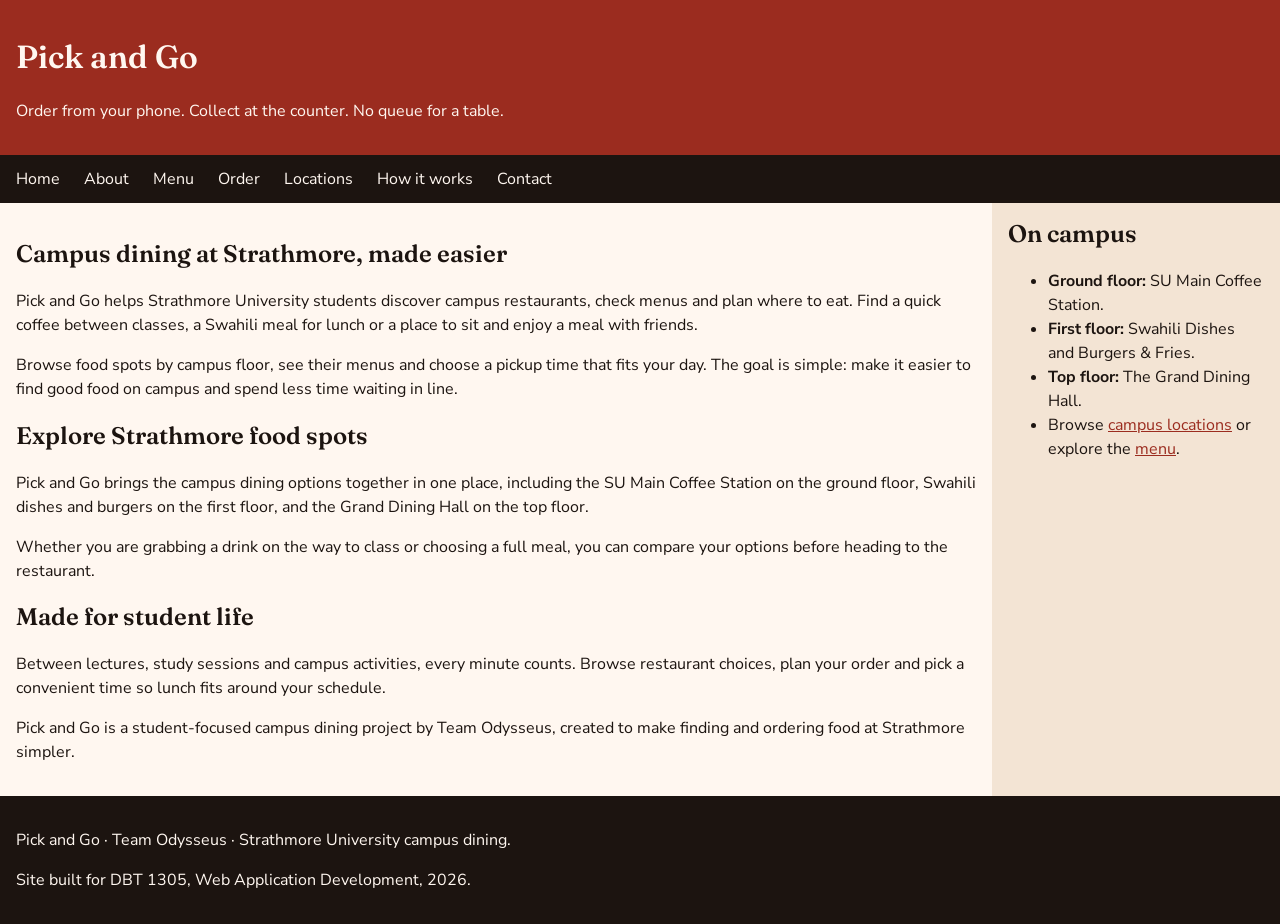
==== commit ac71a655: "changes" ====
--- a/about.html
+++ b/about.html
@@ -16,44 +16,45 @@
     <ul>
       <li><a href="index.html">Home</a></li>
       <li><a href="about.html">About</a></li>
-      <li><a href="menu.html">Menu</a></li>🎨 Design System Basics (To Set Up First)Primary Color: Deep Maroon/Burgundy & Gold/Navy Blue (Matches the Strathmore University color palette to make it look official).Typography: Clean, professional sans-serif fonts like Inter or Roboto.Icons: Use a standard icon set (like Feather Icons or Phosphor Icons) for Cart, Profile, Status Indicators, and Clock.📱 SCREEN 1: Student Home & Restaurant DiscoveryThis is the landing screen after the student logs in. It serves to quickly direct them to the right cafeteria floor.🧱 Layout Hierarchy (Top to Bottom):Header:Greeting text: "Hello, [Student Name] 👋"Sub-text: "Hungry? Skip the lines."Right side: A clickable Shopping Cart Icon with a red numeric badge count.Search & Quick Filter Bar:A search box input text field placeholder: "Search for food or coffee..."Quick-tap pill buttons: [☕ Coffee] [🍟 Fast Food] [🍛 Traditional Meals] [🥤 Drinks]Floor Navigation Sections: Group the content by sections to match the real layout of the building.🖼️ UI Cards to Draw:Each restaurant card should show the name, floor, an image background, and the Live Wait-Time Indicator calculated from the backend.Ground Floor Section:Card 1: SU Main Coffee Station ➔ Badge: 🟢 5 Mins Wait | Location: Ground FloorFirst Floor Section:Card 2: Stall A: Swahili Dishes ➔ Badge: 🔴 25 Mins Wait (High Traffic!)Card 3: Stall B: Burgers & Fries ➔ Badge: 🟡 12 Mins WaitTop Floor Section:Card 4: The Grand Dining Hall ➔ Badge: 🟢 8 Mins Wait📱 SCREEN 2: Restaurant Menu & Ordering PageAppears when a student clicks on a specific restaurant card (e.g., the Ground Floor Coffee Station).🧱 Layout Hierarchy (Top to Bottom):Hero Image: A high-quality photo of coffee beans or a cafeteria stall with a back-arrow navigation button overlay.Vendor Header: Restaurant name, operating hours, and localized floor detail.The Menu Feed List:Each item is a horizontal row layout.Left side: Small thumbnail square image of the item.Center: Name ("Iced Caramel Latte"), price ("KES 220").Right side: A prominent green [ + Add ] button. If out of stock, replace it with a greyed-out text label: [ Out of Stock ].📱 SCREEN 3: Interactive Checkout & Preference ModalThis is the crucial screen that solves the "September rush queue" problem using scheduling rules.🧱 Layout Hierarchy (Top to Bottom):Order Summary: Text rows detailing items added, prices, and total subtotal calculation.Dining Preference Segmented Control (Toggle Button):[ 🥡 Takeaway ] | [ 🍽️ Eat-In ]Smart Pickup Time Slot Picker:A dropdown list or a horizontal scrolling row of 15-minute intervals.Design Tip: Make slots during intense rush hours show dynamic warning labels so students voluntarily pick later times![ 12:45 PM - 1:00 PM (Highly Congested 🔴) ][ 1:00 PM - 1:15 PM (Moderate Traffic 🟡) ][ 1:15 PM - 1:30 PM (Recommended 🟢) ]Simulated Payment Method Choice:Radio buttons selection: (•) Simulated M-Pesa STK Push or ( ) Simulated SU Student ID Balance Card.Primary Action Button: A fixed, bottom sticky button: [ Place Order & Pay KES XXX ].📱 SCREEN 4: Live Order Progress & Token ScreenOnce paid, this acts as their digital ticket. They sit in class or outside until it turns green, eliminating physical line standing.🧱 Layout Hierarchy (Top to Bottom):Success Banner: A large, animated green checkmark stating: "Order Confirmed!"The Visual Queue Status Tracker: Draw a linear step-progress bar indicator component showing exactly where the order is in the kitchen lifecycle:[✓] Received ➔ [▶] Preparing ➔ [ ] Ready for Pickup ➔ [ ] Picked UpThe Digital Collection Token:A massive bold typography text block: TOKEN #042A mock QR code block placeholder in the center. The restaurant worker will scan this or type the number to verify the student collected their food.Live Estimated Countdown: Large text readout: "Your food will be ready in approximately 9 minutes."🖥️ SCREEN 5: Vendor Kitchen Dashboard (Desktop Screen Layout)To show the DBIT panel you considered both sides, sketch one desktop frame representing what the kitchen staff sees on a tablet or computer monitor behind the counter.🧱 Layout Hierarchy (Left to Right Columns):Left Column (New Incoming Orders):Cards showing newly placed orders requiring attention. Includes the timestamp, token number, and item details.Action Button: [ 👨‍🍳 Accept & Start Cooking ]Center Column (Active Kitchen Queue):Lists all orders currently on the stove/being packaged.Action Button: [ 📦 Mark as Ready for Pickup ] (Clicking this triggers the instant update on the student's Screen 4 progress tracker!).Right Column (Completed Transactions):A simple historic archive view list showing orders already handed out to keep the workspace clean.
+      <li><a href="menu.html">Menu</a></li>
       <li><a href="order.html">Order</a></li>
       <li><a href="locations.html">Locations</a></li>
       <li><a href="how-it-works.html">How it works</a></li>
       <li><a href="contact.html">Contact</a></li>
     </ul>
   </nav>
-🎨 Design System Basics (To Set Up First)Primary Color: Deep Maroon/Burgundy & Gold/Navy Blue (Matches the Strathmore University color palette to make it look official).Typography: Clean, professional sans-serif fonts like Inter or Roboto.Icons: Use a standard icon set (like Feather Icons or Phosphor Icons) for Cart, Profile, Status Indicators, and Clock.📱 SCREEN 1: Student Home & Restaurant DiscoveryThis is the landing screen after the student logs in. It serves to quickly direct them to the right cafeteria floor.🧱 Layout Hierarchy (Top to Bottom):Header:Greeting text: "Hello, [Student Name] 👋"Sub-text: "Hungry? Skip the lines."Right side: A clickable Shopping Cart Icon with a red numeric badge count.Search & Quick Filter Bar:A search box input text field placeholder: "Search for food or coffee..."Quick-tap pill buttons: [☕ Coffee] [🍟 Fast Food] [🍛 Traditional Meals] [🥤 Drinks]Floor Navigation Sections: Group the content by sections to match the real layout of the building.🖼️ UI Cards to Draw:Each restaurant card should show the name, floor, an image background, and the Live Wait-Time Indicator calculated from the backend.Ground Floor Section:Card 1: SU Main Coffee Station ➔ Badge: 🟢 5 Mins Wait | Location: Ground FloorFirst Floor Section:Card 2: Stall A: Swahili Dishes ➔ Badge: 🔴 25 Mins Wait (High Traffic!)Card 3: Stall B: Burgers & Fries ➔ Badge: 🟡 12 Mins WaitTop Floor Section:Card 4: The Grand Dining Hall ➔ Badge: 🟢 8 Mins Wait📱 SCREEN 2: Restaurant Menu & Ordering PageAppears when a student clicks on a specific restaurant card (e.g., the Ground Floor Coffee Station).🧱 Layout Hierarchy (Top to Bottom):Hero Image: A high-quality photo of coffee beans or a cafeteria stall with a back-arrow navigation button overlay.Vendor Header: Restaurant name, operating hours, and localized floor detail.The Menu Feed List:Each item is a horizontal row layout.Left side: Small thumbnail square image of the item.Center: Name ("Iced Caramel Latte"), price ("KES 220").Right side: A prominent green [ + Add ] button. If out of stock, replace it with a greyed-out text label: [ Out of Stock ].📱 SCREEN 3: Interactive Checkout & Preference ModalThis is the crucial screen that solves the "September rush queue" problem using scheduling rules.🧱 Layout Hierarchy (Top to Bottom):Order Summary: Text rows detailing items added, prices, and total subtotal calculation.Dining Preference Segmented Control (Toggle Button):[ 🥡 Takeaway ] | [ 🍽️ Eat-In ]Smart Pickup Time Slot Picker:A dropdown list or a horizontal scrolling row of 15-minute intervals.Design Tip: Make slots during intense rush hours show dynamic warning labels so students voluntarily pick later times![ 12:45 PM - 1:00 PM (Highly Congested 🔴) ][ 1:00 PM - 1:15 PM (Moderate Traffic 🟡) ][ 1:15 PM - 1:30 PM (Recommended 🟢) ]Simulated Payment Method Choice:Radio buttons selection: (•) Simulated M-Pesa STK Push or ( ) Simulated SU Student ID Balance Card.Primary Action Button: A fixed, bottom sticky button: [ Place Order & Pay KES XXX ].📱 SCREEN 4: Live Order Progress & Token ScreenOnce paid, this acts as their digital ticket. They sit in class or outside until it turns green, eliminating physical line standing.🧱 Layout Hierarchy (Top to Bottom):Success Banner: A large, animated green checkmark stating: "Order Confirmed!"The Visual Queue Status Tracker: Draw a linear step-progress bar indicator component showing exactly where the order is in the kitchen lifecycle:[✓] Received ➔ [▶] Preparing ➔ [ ] Ready for Pickup ➔ [ ] Picked UpThe Digital Collection Token:A massive bold typography text block: TOKEN #042A mock QR code block placeholder in the center. The restaurant worker will scan this or type the number to verify the student collected their food.Live Estimated Countdown: Large text readout: "Your food will be ready in approximately 9 minutes."🖥️ SCREEN 5: Vendor Kitchen Dashboard (Desktop Screen Layout)To show the DBIT panel you considered both sides, sketch one desktop frame representing what the kitchen staff sees on a tablet or computer monitor behind the counter.🧱 Layout Hierarchy (Left to Right Columns):Left Column (New Incoming Orders):Cards showing newly placed orders requiring attention. Includes the timestamp, token number, and item details.Action Button: [ 👨‍🍳 Accept & Start Cooking ]Center Column (Active Kitchen Queue):Lists all orders currently on the stove/being packaged.Action Button: [ 📦 Mark as Ready for Pickup ] (Clicking this triggers the instant update on the student's Screen 4 progress tracker!).Right Column (Completed Transactions):A simple historic archive view list showing orders already handed out to keep the workspace clean.
   <main>
     <section>
-      <h2>A kitchen built for people who cannot sit down</h2>
-      <p>Pick and Go started on Ngong Road in 2024. The first counter was a hatch beside a chemist. Office workers ordered by SMS, paid on M-Pesa, and collected a labelled bag. That hatch still runs. Four more counters followed because the same problem shows up all over Nairobi: you want a proper plate, you do not have forty minutes.</p>
-      <p>We are Team Odysseus. The public site is the front of the kitchen — menu, order, pickup times — so a visitor can finish an order without a phone call.</p>
+      <h2>Campus dining at Strathmore, made easier</h2>
+      <p>Pick and Go helps Strathmore University students discover campus restaurants, check menus and plan where to eat. Find a quick coffee between classes, a Swahili meal for lunch or a place to sit and enjoy a meal with friends.</p>
+      <p>Browse food spots by campus floor, see their menus and choose a pickup time that fits your day. The goal is simple: make it easier to find good food on campus and spend less time waiting in line.</p>
     </section>
 
     <section>
-      <h2>What we will not do</h2>
-      <p>We do not run table service. We do not keep food under a lamp for an hour. An order is cooked for the slot you chose. If you miss the slot by more than thirty minutes, we hold the bag in a warmer and call the number on the form. After ninety minutes we cannot guarantee the rice.</p>
+      <h2>Explore Strathmore food spots</h2>
+      <p>Pick and Go brings the campus dining options together in one place, including the SU Main Coffee Station on the ground floor, Swahili dishes and burgers on the first floor, and the Grand Dining Hall on the top floor.</p>
+      <p>Whether you are grabbing a drink on the way to class or choosing a full meal, you can compare your options before heading to the restaurant.</p>
     </section>
 
     <section>
-      <h2>How the kitchen is run</h2>
-      <p>One menu is set every Sunday night. All five counters cook from it. Portions are weighed, not guessed. Beef, chicken and beans are cooked in the morning; chapati, ugali and rice are made through the day. Vegetarian plates are packed on a separate board.</p>
-      <p>If you have a nut or dairy note, write it on the order form. The kitchen reads every note before the bag is sealed.</p>
+      <h2>Made for student life</h2>
+      <p>Between lectures, study sessions and campus activities, every minute counts. Browse restaurant choices, plan your order and pick a convenient time so lunch fits around your schedule.</p>
+      <p>Pick and Go is a student-focused campus dining project by Team Odysseus, created to make finding and ordering food at Strathmore simpler.</p>
     </section>
   </main>
 
   <aside>
-    <h2>Kitchen notes</h2>
+    <h2>On campus</h2>
     <ul>
-      <li>Counters open <strong>11:00 to 20:00</strong>, Monday to Saturday.</li>
-      <li>Helpline: <a href="tel:+254711400200">0711 400 200</a>.</li>
-      <li>Complaints go to the same number, then to <a href="mailto:kitchen@pickandgo.co.ke">kitchen@pickandgo.co.ke</a>.</li>
+      <li><strong>Ground floor:</strong> SU Main Coffee Station.</li>
+      <li><strong>First floor:</strong> Swahili Dishes and Burgers &amp; Fries.</li>
+      <li><strong>Top floor:</strong> The Grand Dining Hall.</li>
+      <li>Browse <a href="locations.html">campus locations</a> or explore the <a href="menu.html">menu</a>.</li>
     </ul>
   </aside>
 
   <footer>
-    <p>Pick and Go · Team Odysseus · Nairobi counters.</p>
+    <p>Pick and Go · Team Odysseus · Strathmore University campus dining.</p>
     <p>Site built for DBT 1305, Web Application Development, 2026.</p>
   </footer>
 </body>
--- a/css/style.css
+++ b/css/style.css
@@ -406,1750 +406,3 @@
     grid-template-columns: minmax(0, 1fr);
   }
 }
-
-/* --- Pick & Go campus ordering prototype --- */
-
-.prototype-page {
-  --campus-maroon: #701a3b;
-  --campus-maroon-dark: #50102a;
-  --campus-gold: #d3a64a;
-  --campus-navy: #142a45;
-  --campus-ink: #222631;
-  --campus-muted: #777d89;
-  --campus-line: #e9e9ed;
-  --campus-green: #18875b;
-  --campus-ground: #f7f7f9;
-  display: block;
-  background: var(--campus-ground);
-  color: var(--campus-ink);
-  font-family: Inter, "Nunito Sans", Arial, sans-serif;
-}
-
-.prototype-page h1,
-.prototype-page h2,
-.prototype-page h3 {
-  color: var(--campus-ink);
-  font-family: Inter, "Nunito Sans", Arial, sans-serif;
-}
-
-.prototype-page .app-header {
-  position: sticky;
-  z-index: 20;
-  top: 0;
-  display: flex;
-  min-height: 76px;
-  align-items: center;
-  justify-content: space-between;
-  gap: 1.5rem;
-  padding: 0.75rem max(5vw, calc((100vw - 1200px) / 2));
-  background: #fff;
-  border-bottom: 1px solid var(--campus-line);
-  box-shadow: 0 3px 14px rgba(28, 29, 39, 0.035);
-  color: var(--campus-ink);
-}
-
-.prototype-page .brand {
-  display: flex;
-  flex: 0 0 auto;
-  align-items: center;
-  gap: 0.65rem;
-  color: var(--campus-ink);
-  text-decoration: none;
-}
-
-.brand-mark {
-  display: grid;
-  width: 42px;
-  height: 42px;
-  place-content: center;
-  border-radius: 12px;
-  background: var(--campus-maroon);
-  color: #fff;
-  font-size: 1rem;
-  font-weight: 800;
-  letter-spacing: -0.07em;
-}
-
-.brand-mark span,
-.brand-copy strong span,
-.prototype-footer > span:first-child span {
-  color: var(--campus-gold);
-}
-
-.brand-copy {
-  display: grid;
-  line-height: 1.1;
-}
-
-.brand-copy strong {
-  font-size: 1.1rem;
-  letter-spacing: -0.05em;
-}
-
-.brand-copy small {
-  margin-top: 0.3rem;
-  color: #767b86;
-  font-size: 0.57rem;
-  font-weight: 800;
-  letter-spacing: 0.11em;
-}
-
-.prototype-page .app-nav {
-  display: flex;
-  align-self: stretch;
-  align-items: center;
-  gap: clamp(0.7rem, 2.5vw, 2rem);
-  background: transparent;
-}
-
-.prototype-page .app-nav a {
-  display: flex;
-  height: 100%;
-  align-items: center;
-  border-bottom: 2px solid transparent;
-  color: #656b76;
-  font-size: 0.83rem;
-  font-weight: 650;
-  text-decoration: none;
-}
-
-.prototype-page .app-nav a:hover,
-.prototype-page .app-nav a:focus,
-.prototype-page .app-nav a.active {
-  border-bottom-color: var(--campus-maroon);
-  color: var(--campus-maroon);
-  text-decoration: none;
-}
-
-.prototype-page .header-cart {
-  position: relative;
-  display: flex;
-  flex: 0 0 auto;
-  align-items: center;
-  gap: 0.45rem;
-  color: var(--campus-ink);
-  font-size: 0.83rem;
-  font-weight: 700;
-  text-decoration: none;
-}
-
-.header-cart svg,
-.search-bar svg {
-  width: 21px;
-  height: 21px;
-  fill: none;
-  stroke: currentColor;
-  stroke-linecap: round;
-  stroke-linejoin: round;
-  stroke-width: 1.7;
-}
-
-.header-cart b {
-  position: absolute;
-  top: -8px;
-  left: 13px;
-  display: grid;
-  width: 17px;
-  height: 17px;
-  place-content: center;
-  border: 2px solid #fff;
-  border-radius: 50%;
-  background: #d94b55;
-  color: #fff;
-  font-size: 0.61rem;
-}
-
-.prototype-page .prototype-main {
-  width: min(100% - 40px, 1020px);
-  min-width: 0;
-  margin: 0 auto;
-  padding: 2.8rem 0 5rem;
-}
-
-.prototype-page .screen {
-  scroll-margin-top: 94px;
-}
-
-.home-screen {
-  max-width: 860px;
-  margin: 0 auto;
-}
-
-.welcome-row {
-  display: flex;
-  align-items: center;
-  justify-content: space-between;
-  margin-bottom: 1.65rem;
-}
-
-.prototype-page .eyebrow {
-  margin: 0 0 0.45rem;
-  color: #8a5367;
-  font-size: 0.67rem;
-  font-weight: 800;
-  letter-spacing: 0.11em;
-}
-
-.campus-dot,
-.open-label i,
-.kitchen-open i,
-.live-label i,
-.preparing-pill i {
-  display: inline-block;
-  width: 7px;
-  height: 7px;
-  margin-left: 0.4rem;
-  border-radius: 50%;
-  background: var(--campus-green);
-  vertical-align: 1px;
-}
-
-.prototype-page .welcome-row h1 {
-  margin: 0;
-  font-size: clamp(1.7rem, 4vw, 2.15rem);
-  font-weight: 750;
-  letter-spacing: -0.055em;
-}
-
-.welcome-row .lead {
-  margin: 0.3rem 0 0;
-  color: var(--campus-muted);
-  font-size: 0.96rem;
-}
-
-.profile-button {
-  display: grid;
-  width: 44px;
-  height: 44px;
-  place-content: center;
-  border: 1px solid #e8dfd7;
-  border-radius: 50%;
-  background: #f5eee7;
-  color: var(--campus-maroon);
-  font-size: 0.8rem;
-  font-weight: 800;
-  text-decoration: none;
-}
-
-.search-bar {
-  display: flex;
-  height: 52px;
-  align-items: center;
-  gap: 0.75rem;
-  padding: 0 1rem;
-  border: 1px solid #e6e6ea;
-  border-radius: 10px;
-  background: #fff;
-  box-shadow: 0 4px 14px rgba(24, 32, 45, 0.035);
-  color: #818692;
-}
-
-.search-bar input {
-  width: 100%;
-  max-width: none;
-  padding: 0;
-  border: 0;
-  outline: 0;
-  background: transparent;
-  color: var(--campus-ink);
-  font: inherit;
-  font-size: 0.88rem;
-}
-
-.search-bar input::placeholder {
-  color: #9296a0;
-}
-
-.search-bar kbd {
-  flex: 0 0 auto;
-  padding: 0.15rem 0.4rem;
-  border: 1px solid #e8e8ec;
-  border-radius: 5px;
-  color: #8a8e98;
-  font: 0.66rem Inter, "Nunito Sans", Arial, sans-serif;
-}
-
-.quick-filters {
-  display: flex;
-  flex-wrap: wrap;
-  gap: 0.55rem;
-  margin: 1rem 0 2.5rem;
-}
-
-.quick-filters a {
-  display: inline-flex;
-  align-items: center;
-  gap: 0.4rem;
-  padding: 0.55rem 0.9rem;
-  border: 1px solid #e7e7ea;
-  border-radius: 99px;
-  background: #fff;
-  color: #434854;
-  font-size: 0.77rem;
-  font-weight: 650;
-  text-decoration: none;
-  transition: border-color 150ms ease, background 150ms ease;
-}
-
-.quick-filters a:hover,
-.quick-filters a:focus {
-  border-color: #c9a5b4;
-  background: #fbf5f8;
-}
-
-.section-heading,
-.floor-heading,
-.menu-category-heading,
-.progress-heading,
-.kitchen-heading,
-.column-heading {
-  display: flex;
-  align-items: end;
-  justify-content: space-between;
-  gap: 1rem;
-}
-
-.section-heading {
-  margin-bottom: 1.25rem;
-}
-
-.section-heading h2 {
-  margin: 0;
-  font-size: 1.45rem;
-  letter-spacing: -0.04em;
-}
-
-.prototype-page .text-link {
-  color: var(--campus-maroon);
-  font-size: 0.8rem;
-  font-weight: 700;
-  text-decoration: none;
-}
-
-.text-link span {
-  margin-left: 0.2rem;
-}
-
-.floor-section {
-  margin: 1.65rem 0 0;
-}
-
-.floor-heading {
-  margin-bottom: 0.75rem;
-}
-
-.floor-heading h3 {
-  margin: 0;
-  font-size: 1rem;
-  letter-spacing: -0.02em;
-}
-
-.floor-heading > span {
-  color: #888d97;
-  font-size: 0.72rem;
-}
-
-.restaurant-grid {
-  display: grid;
-  grid-template-columns: repeat(2, minmax(0, 1fr));
-  gap: 1rem;
-}
-
-.restaurant-card {
-  position: relative;
-  display: flex;
-  min-height: 150px;
-  overflow: hidden;
-  border: 1px solid #e9e7e8;
-  border-radius: 12px;
-  background: #fff;
-  color: inherit;
-  text-decoration: none;
-  transition: box-shadow 160ms ease, transform 160ms ease;
-}
-
-.restaurant-card:hover,
-.restaurant-card:focus {
-  transform: translateY(-2px);
-  box-shadow: 0 9px 22px rgba(39, 31, 35, 0.1);
-}
-
-.restaurant-image {
-  flex: 0 0 34%;
-  min-height: 150px;
-  background-color: #ddd4c9;
-  background-position: center;
-  background-size: cover;
-}
-
-.coffee-card .restaurant-image {
-  background-image: url("https://images.unsplash.com/photo-1442512595331-e89e73853f31?auto=format&fit=crop&w=650&q=80");
-}
-
-.swahili-card .restaurant-image {
-  background-image: url("https://images.unsplash.com/photo-1514326640560-7d063ef2aed5?auto=format&fit=crop&w=650&q=80");
-}
-
-.burger-card .restaurant-image {
-  background-image: url("https://images.unsplash.com/photo-1568901346375-23c9450c58cd?auto=format&fit=crop&w=650&q=80");
-}
-
-.dining-card .restaurant-image {
-  background-image: url("https://images.unsplash.com/photo-1559339352-11d035aa65de?auto=format&fit=crop&w=650&q=80");
-}
-
-.restaurant-card-body {
-  display: flex;
-  min-width: 0;
-  flex: 1;
-  flex-direction: column;
-  align-items: flex-start;
-  justify-content: center;
-  padding: 0.9rem 2.4rem 0.9rem 1rem;
-}
-
-.restaurant-type {
-  margin-bottom: 0.42rem;
-  color: #946778;
-  font-size: 0.6rem;
-  font-weight: 800;
-  letter-spacing: 0.09em;
-}
-
-.restaurant-card-body > strong {
-  font-size: 0.96rem;
-  letter-spacing: -0.025em;
-}
-
-.restaurant-meta {
-  margin-top: 0.45rem;
-  color: #7f838c;
-  font-size: 0.69rem;
-}
-
-.restaurant-meta > span {
-  margin: 0 0.25rem;
-}
-
-.wait-status {
-  display: inline-flex;
-  align-items: center;
-  gap: 0.4rem;
-  margin-top: 0.65rem;
-  color: #444954;
-  font-size: 0.69rem;
-  font-weight: 700;
-}
-
-.wait-status i {
-  width: 7px;
-  height: 7px;
-  border-radius: 50%;
-  background: #21a471;
-}
-
-.wait-busy i {
-  background: #dc5558;
-}
-
-.wait-moderate i {
-  background: #e0a32e;
-}
-
-.wait-busy b {
-  padding: 0.13rem 0.35rem;
-  border-radius: 4px;
-  background: #fff0ef;
-  color: #b63f42;
-  font-size: 0.58rem;
-}
-
-.card-arrow {
-  position: absolute;
-  top: 0.75rem;
-  right: 0.8rem;
-  color: #9a9da5;
-  font-size: 1rem;
-}
-
-.screen-kicker {
-  display: flex;
-  gap: 0.65rem;
-  margin: 0 0 1.35rem;
-  color: #787d89;
-  font-size: 0.64rem;
-  font-weight: 800;
-  letter-spacing: 0.1em;
-}
-
-.screen-kicker span:first-child {
-  color: var(--campus-maroon);
-}
-
-.menu-screen,
-.checkout-screen,
-.progress-screen,
-.kitchen-screen {
-  margin: 5.5rem auto 0;
-  padding: 2rem;
-  border: 1px solid #e9e8ec;
-  border-radius: 16px;
-  background: #fff;
-  box-shadow: 0 8px 32px rgba(24, 32, 45, 0.035);
-}
-
-.menu-screen {
-  max-width: 860px;
-}
-
-.prototype-page .back-link {
-  display: inline-block;
-  margin-bottom: 0.9rem;
-  color: var(--campus-maroon);
-  font-size: 0.78rem;
-  font-weight: 700;
-  text-decoration: none;
-}
-
-.menu-hero {
-  position: relative;
-  height: 205px;
-  overflow: hidden;
-  border-radius: 11px;
-  background: #36251a;
-}
-
-.menu-hero-image {
-  position: absolute;
-  inset: 0;
-  background: linear-gradient(90deg, rgba(20, 13, 14, 0.26), transparent 70%), url("https://images.unsplash.com/photo-1495474472287-4d71bcdd2085?auto=format&fit=crop&w=1400&q=85") center 48% / cover;
-}
-
-.hero-tag {
-  position: absolute;
-  bottom: 1rem;
-  left: 1rem;
-  padding: 0.45rem 0.7rem;
-  border: 1px solid rgba(255, 255, 255, 0.42);
-  border-radius: 5px;
-  background: rgba(31, 24, 21, 0.62);
-  color: #fff;
-  font-size: 0.66rem;
-  font-weight: 750;
-  letter-spacing: 0.06em;
-}
-
-.vendor-heading {
-  display: flex;
-  align-items: center;
-  justify-content: space-between;
-  gap: 1rem;
-  padding: 1.35rem 0 1.2rem;
-  border-bottom: 1px solid var(--campus-line);
-}
-
-.prototype-page .vendor-heading h2,
-.prototype-page .checkout-main h2,
-.prototype-page .kitchen-heading h2 {
-  margin: 0;
-  font-size: 1.5rem;
-  letter-spacing: -0.045em;
-}
-
-.vendor-heading > div > p:last-child {
-  margin: 0.35rem 0 0;
-  color: var(--campus-muted);
-  font-size: 0.82rem;
-}
-
-.open-label {
-  display: grid;
-  justify-items: end;
-  color: var(--campus-green);
-  font-size: 0.75rem;
-  font-weight: 750;
-}
-
-.open-label i {
-  width: 8px;
-  height: 8px;
-  margin: 0 0.3rem 0 0;
-}
-
-.open-label small {
-  margin-top: 0.25rem;
-  color: var(--campus-muted);
-  font-size: 0.68rem;
-  font-weight: 500;
-}
-
-.menu-category-heading {
-  align-items: baseline;
-  margin: 1.1rem 0 0.5rem;
-}
-
-.menu-category-heading h3 {
-  margin: 0;
-  font-size: 1rem;
-}
-
-.menu-category-heading > span {
-  color: var(--campus-muted);
-  font-size: 0.7rem;
-}
-
-.menu-item {
-  display: flex;
-  align-items: center;
-  gap: 0.9rem;
-  padding: 0.8rem 0;
-  border-bottom: 1px solid #efeff1;
-}
-
-.menu-thumb {
-  flex: 0 0 62px;
-  width: 62px;
-  height: 62px;
-  border-radius: 9px;
-  background-color: #e9e0d7;
-  background-position: center;
-  background-size: cover;
-}
-
-.latte-thumb {
-  background-image: url("https://images.unsplash.com/photo-1461023058943-07fcbe16d735?auto=format&fit=crop&w=180&q=75");
-}
-
-.cappuccino-thumb {
-  background-image: url("https://images.unsplash.com/photo-1572442388796-11668a67e53d?auto=format&fit=crop&w=180&q=75");
-}
-
-.pastry-thumb {
-  background-image: url("https://images.unsplash.com/photo-1555507036-ab1f4038808a?auto=format&fit=crop&w=180&q=75");
-}
-
-.muffin-thumb {
-  background-image: url("https://images.unsplash.com/photo-1607958996333-41aef7caefaa?auto=format&fit=crop&w=180&q=75");
-}
-
-.menu-item-copy {
-  display: grid;
-  min-width: 0;
-  flex: 1;
-  gap: 0.17rem;
-}
-
-.menu-item-copy strong {
-  font-size: 0.84rem;
-}
-
-.menu-item-copy small {
-  overflow: hidden;
-  color: var(--campus-muted);
-  font-size: 0.69rem;
-  text-overflow: ellipsis;
-  white-space: nowrap;
-}
-
-.menu-item-copy b {
-  margin-top: 0.12rem;
-  color: var(--campus-maroon);
-  font-size: 0.75rem;
-}
-
-.prototype-page .add-button {
-  min-width: 67px;
-  padding: 0.46rem 0.75rem;
-  border: 1px solid #bee1d0;
-  border-radius: 7px;
-  background: #eff8f3;
-  color: #18764d;
-  font-size: 0.74rem;
-  font-weight: 750;
-  text-align: center;
-  text-decoration: none;
-}
-
-.prototype-page .add-button:hover,
-.prototype-page .add-button:focus {
-  background: #dff1e7;
-}
-
-.unavailable {
-  opacity: 0.56;
-}
-
-.stock-label {
-  color: #777d87;
-  font-size: 0.7rem;
-  font-weight: 700;
-}
-
-.menu-cart-link {
-  display: flex;
-  justify-content: space-between;
-  margin-top: 1rem;
-  padding: 0.9rem 1rem;
-  border-radius: 8px;
-  background: #f6f1f3;
-  color: var(--campus-maroon);
-  font-size: 0.78rem;
-  font-weight: 700;
-  text-decoration: none;
-}
-
-.menu-cart-link span {
-  color: #52515a;
-}
-
-.checkout-screen {
-  position: relative;
-  max-width: 860px;
-  padding-bottom: 5.5rem;
-}
-
-.checkout-layout {
-  display: grid;
-  grid-template-columns: minmax(0, 1fr) 230px;
-  gap: 2rem;
-}
-
-.checkout-main > .eyebrow {
-  margin-bottom: 0.35rem;
-}
-
-.summary-card {
-  margin: 1.2rem 0 1.4rem;
-  padding: 0 1rem;
-  border: 1px solid #e9e8ec;
-  border-radius: 10px;
-}
-
-.summary-item {
-  display: flex;
-  align-items: center;
-  justify-content: space-between;
-  gap: 1rem;
-  padding: 0.85rem 0;
-  border-bottom: 1px solid #efeff1;
-}
-
-.summary-product {
-  display: flex;
-  align-items: center;
-  gap: 0.65rem;
-}
-
-.summary-icon {
-  display: grid;
-  width: 35px;
-  height: 35px;
-  place-content: center;
-  border-radius: 8px;
-  background: #f5ede7;
-  font-style: normal;
-}
-
-.pastry-icon {
-  background: #faf3e6;
-}
-
-.summary-product > span {
-  display: grid;
-  gap: 0.2rem;
-}
-
-.summary-product strong,
-.summary-item > b {
-  font-size: 0.77rem;
-}
-
-.summary-product small {
-  color: var(--campus-muted);
-  font-size: 0.65rem;
-}
-
-.subtotal-row,
-.total-row {
-  display: flex;
-  justify-content: space-between;
-  padding: 0.4rem 0;
-  color: #656a75;
-  font-size: 0.74rem;
-}
-
-.subtotal-row:first-of-type {
-  padding-top: 0.75rem;
-}
-
-.subtotal-row strong {
-  color: var(--campus-ink);
-  font-size: 0.73rem;
-}
-
-.total-row {
-  margin-top: 0.25rem;
-  padding: 0.75rem 0 0.85rem;
-  border-top: 1px solid #e9e8ec;
-  color: var(--campus-ink);
-  font-size: 0.84rem;
-  font-weight: 750;
-}
-
-.total-row strong {
-  color: var(--campus-maroon);
-  font-size: 0.9rem;
-}
-
-.prototype-page .checkout-fieldset {
-  min-width: 0;
-  margin: 1.2rem 0 0;
-  padding: 0;
-  border: 0;
-}
-
-.checkout-fieldset legend {
-  margin-bottom: 0.65rem;
-  font-size: 0.82rem;
-  font-weight: 750;
-}
-
-.segmented-control {
-  display: grid;
-  grid-template-columns: 1fr 1fr;
-  padding: 4px;
-  border-radius: 8px;
-  background: #f2f2f5;
-}
-
-.segmented-control input,
-.slot-list input,
-.payment-option input {
-  position: absolute;
-  width: 1px;
-  height: 1px;
-  opacity: 0;
-}
-
-.segmented-control label {
-  padding: 0.63rem 0.5rem;
-  border-radius: 6px;
-  color: #666b76;
-  cursor: pointer;
-  font-size: 0.75rem;
-  font-weight: 650;
-  text-align: center;
-}
-
-.segmented-control input:checked + label {
-  background: #fff;
-  box-shadow: 0 1px 5px rgba(25, 30, 43, 0.1);
-  color: var(--campus-maroon);
-}
-
-.segmented-control input:focus-visible + label,
-.slot-list input:focus-visible + label,
-.payment-option input:focus-visible + span + span + .radio-indicator {
-  outline: 2px solid #ad6d85;
-  outline-offset: 2px;
-}
-
-.field-help {
-  margin: -0.35rem 0 0.75rem;
-  color: var(--campus-muted);
-  font-size: 0.68rem;
-}
-
-.slot-list {
-  display: grid;
-  gap: 0.5rem;
-}
-
-.slot-option {
-  display: flex;
-  align-items: center;
-  justify-content: space-between;
-  gap: 0.7rem;
-  padding: 0.65rem 0.75rem;
-  border: 1px solid #e8e8ec;
-  border-radius: 7px;
-  cursor: pointer;
-}
-
-.slot-option strong {
-  font-size: 0.72rem;
-}
-
-.slot-option span {
-  font-size: 0.64rem;
-  font-weight: 700;
-}
-
-.congested-slot span {
-  color: #be484a;
-}
-
-.moderate-slot span {
-  color: #a87312;
-}
-
-.recommended-slot span {
-  color: #178052;
-}
-
-.slot-list input:checked + label {
-  border-color: #8e3c5a;
-  background: #fbf7f9;
-  box-shadow: 0 0 0 1px #8e3c5a;
-}
-
-.payment-option {
-  position: relative;
-  display: flex;
-  align-items: center;
-  gap: 0.7rem;
-  margin-top: 0.5rem;
-  padding: 0.65rem;
-  border: 1px solid #e7e7eb;
-  border-radius: 8px;
-  cursor: pointer;
-}
-
-.payment-option:has(input:checked) {
-  border-color: #b997a4;
-  background: #fdfafb;
-}
-
-.mpesa-mark,
-.student-mark {
-  display: grid;
-  width: 33px;
-  height: 33px;
-  flex: 0 0 33px;
-  place-content: center;
-  border-radius: 7px;
-  background: #eaf5ee;
-  color: #218352;
-  font-size: 0.75rem;
-  font-weight: 850;
-}
-
-.student-mark {
-  background: #edf1f8;
-  color: var(--campus-navy);
-  font-size: 0.62rem;
-}
-
-.payment-option > span:nth-of-type(2) {
-  display: grid;
-  gap: 0.15rem;
-}
-
-.payment-option strong {
-  font-size: 0.7rem;
-}
-
-.payment-option small {
-  color: var(--campus-muted);
-  font-size: 0.63rem;
-}
-
-.radio-indicator {
-  width: 15px;
-  height: 15px;
-  margin-left: auto;
-  border: 1px solid #c5c6cc;
-  border-radius: 50%;
-}
-
-.payment-option input:checked ~ .radio-indicator {
-  border: 4px solid var(--campus-maroon);
-}
-
-.checkout-aside {
-  align-self: start;
-  margin-top: 3.2rem;
-  padding: 1rem;
-  border: 1px solid #efe4c9;
-  border-radius: 9px;
-  background: #fffcf5;
-}
-
-.aside-note > span {
-  color: #c79431;
-  font-size: 1.1rem;
-}
-
-.aside-note strong {
-  display: block;
-  margin-top: 0.3rem;
-  font-size: 0.79rem;
-}
-
-.aside-note p {
-  margin: 0.4rem 0 0;
-  color: #6e6b63;
-  font-size: 0.7rem;
-  line-height: 1.55;
-}
-
-.secure-note {
-  margin-top: 1rem;
-  padding-top: 0.75rem;
-  border-top: 1px solid #eee8dd;
-  color: #77766f;
-  font-size: 0.65rem;
-}
-
-.prototype-page .place-order-button {
-  position: sticky;
-  bottom: 12px;
-  display: flex;
-  min-height: 48px;
-  align-items: center;
-  justify-content: space-between;
-  margin-top: 1.5rem;
-  padding: 0.85rem 1.1rem;
-  border-radius: 8px;
-  background: var(--campus-maroon);
-  box-shadow: 0 7px 18px rgba(84, 16, 43, 0.2);
-  color: #fff;
-  font-size: 0.8rem;
-  font-weight: 750;
-  text-decoration: none;
-}
-
-.place-order-button:hover,
-.place-order-button:focus {
-  background: var(--campus-maroon-dark);
-}
-
-.progress-screen {
-  max-width: 760px;
-}
-
-.confirmation-card {
-  padding: 1.4rem 1rem 1.25rem;
-  border: 1px solid #d5ecdf;
-  border-radius: 11px;
-  background: linear-gradient(115deg, #f1faf5, #fbfdfb);
-  text-align: center;
-}
-
-.success-check {
-  display: grid;
-  width: 45px;
-  height: 45px;
-  margin: 0 auto 0.75rem;
-  place-content: center;
-  border-radius: 50%;
-  background: #dff3e7;
-  color: #18865a;
-  font-size: 1.4rem;
-  font-weight: 800;
-  animation: check-pop 450ms ease-out both;
-}
-
-@keyframes check-pop {
-  from { transform: scale(0.65); opacity: 0; }
-  to { transform: scale(1); opacity: 1; }
-}
-
-.confirmation-card .eyebrow {
-  color: #318461;
-}
-
-.prototype-page .confirmation-card h2 {
-  margin: 0;
-  color: #244b39;
-  font-size: 1.45rem;
-  letter-spacing: -0.04em;
-}
-
-.confirmation-card > p:last-child {
-  margin: 0.4rem 0 0;
-  color: #68776e;
-  font-size: 0.77rem;
-}
-
-.progress-content {
-  max-width: 560px;
-  margin: 1.6rem auto 0;
-}
-
-.progress-heading {
-  align-items: center;
-  margin-bottom: 1.1rem;
-}
-
-.prototype-page .progress-heading h3 {
-  margin: 0;
-  font-size: 1rem;
-}
-
-.progress-heading .eyebrow {
-  font-size: 0.61rem;
-}
-
-.preparing-pill {
-  padding: 0.4rem 0.65rem;
-  border: 1px solid #f1ddae;
-  border-radius: 99px;
-  background: #fffaf0;
-  color: #a57619;
-  font-size: 0.68rem;
-  font-weight: 700;
-}
-
-.preparing-pill i {
-  width: 6px;
-  height: 6px;
-  margin: 0 0.25rem 0 0;
-  background: #d9a137;
-}
-
-.order-steps {
-  position: relative;
-  display: grid;
-  grid-template-columns: repeat(4, minmax(0, 1fr));
-  margin: 0;
-  padding: 0;
-  list-style: none;
-}
-
-.order-steps::before {
-  position: absolute;
-  top: 13px;
-  right: 12.5%;
-  left: 12.5%;
-  height: 2px;
-  background: linear-gradient(90deg, #31a475 0 35%, #e7e8eb 35%);
-  content: "";
-}
-
-.order-steps li {
-  position: relative;
-  display: grid;
-  justify-items: center;
-  gap: 0.25rem;
-  text-align: center;
-}
-
-.step-icon {
-  z-index: 1;
-  display: grid;
-  width: 27px;
-  height: 27px;
-  margin-bottom: 0.2rem;
-  place-content: center;
-  border: 2px solid #e3e5e9;
-  border-radius: 50%;
-  background: #fff;
-  color: #858b96;
-  font-size: 0.65rem;
-}
-
-.step-done .step-icon {
-  border-color: #31a475;
-  background: #31a475;
-  color: #fff;
-}
-
-.step-current .step-icon {
-  border-color: #be8740;
-  background: #fff8eb;
-  color: #a96d20;
-}
-
-.order-steps strong {
-  font-size: 0.67rem;
-}
-
-.order-steps small {
-  color: var(--campus-muted);
-  font-size: 0.6rem;
-}
-
-.token-card {
-  display: grid;
-  justify-items: center;
-  margin-top: 1.35rem;
-  padding: 1rem;
-  border: 1px dashed #d9d4db;
-  border-radius: 10px;
-  background: #fcfbfc;
-}
-
-.token-card .eyebrow {
-  margin: 0;
-  font-size: 0.61rem;
-}
-
-.token-number {
-  margin: 0.1rem 0 0.3rem;
-  color: var(--campus-maroon);
-  font-size: 2.6rem;
-  font-weight: 850;
-  letter-spacing: 0.04em;
-  line-height: 1.1;
-}
-
-.qr-code {
-  position: relative;
-  width: 72px;
-  height: 72px;
-  margin: 0.35rem 0;
-  overflow: hidden;
-  border: 5px solid white;
-  background-color: #fff;
-  background-image: repeating-conic-gradient(#292731 0% 25%, #fff 0% 50%);
-  background-size: 12px 12px;
-  box-shadow: 0 0 0 1px #e6e4e8;
-}
-
-.qr-finder {
-  position: absolute;
-  width: 19px;
-  height: 19px;
-  border: 4px solid #292731;
-  background: white;
-}
-
-.qr-finder::after {
-  position: absolute;
-  inset: 3px;
-  background: #292731;
-  content: "";
-}
-
-.qr-top-left {
-  top: 0;
-  left: 0;
-}
-
-.qr-top-right {
-  top: 0;
-  right: 0;
-}
-
-.qr-bottom-left {
-  bottom: 0;
-  left: 0;
-}
-
-.token-card > small {
-  color: var(--campus-muted);
-  font-size: 0.64rem;
-}
-
-.countdown-card {
-  display: flex;
-  align-items: center;
-  gap: 0.75rem;
-  margin-top: 0.8rem;
-  padding: 0.8rem 1rem;
-  border-radius: 8px;
-  background: #f4f6fa;
-}
-
-.clock-icon {
-  color: var(--campus-navy);
-  font-size: 1.5rem;
-}
-
-.countdown-card > span:last-child {
-  display: grid;
-  gap: 0.18rem;
-}
-
-.countdown-card small {
-  color: #747d8d;
-  font-size: 0.58rem;
-  font-weight: 800;
-  letter-spacing: 0.08em;
-}
-
-.countdown-card strong {
-  font-size: 0.72rem;
-}
-
-.countdown-card strong b {
-  color: var(--campus-maroon);
-}
-
-.kitchen-screen {
-  max-width: 1120px;
-}
-
-.kitchen-heading {
-  align-items: center;
-}
-
-.kitchen-heading .eyebrow {
-  margin-bottom: 0.25rem;
-}
-
-.kitchen-open {
-  color: #3a7459;
-  font-size: 0.72rem;
-  font-weight: 700;
-}
-
-.kitchen-open i {
-  margin: 0 0.35rem 0 0;
-}
-
-.kitchen-summary {
-  display: flex;
-  align-items: center;
-  gap: 1.4rem;
-  margin: 1.2rem 0;
-  padding: 0.75rem 1rem;
-  border: 1px solid #e9e8ec;
-  border-radius: 8px;
-  background: #fafafd;
-  color: #727783;
-  font-size: 0.69rem;
-}
-
-.kitchen-summary > span > strong {
-  margin-left: 0.3rem;
-  color: var(--campus-ink);
-  font-size: 0.78rem;
-}
-
-.kitchen-summary .live-label {
-  margin-left: auto;
-  color: #527b65;
-  font-size: 0.6rem;
-  font-weight: 800;
-  letter-spacing: 0.08em;
-}
-
-.live-label i {
-  width: 6px;
-  height: 6px;
-  margin: 0 0.3rem 0 0;
-}
-
-.kitchen-columns {
-  display: grid;
-  grid-template-columns: repeat(3, minmax(0, 1fr));
-  align-items: start;
-  gap: 0.9rem;
-}
-
-.kitchen-column {
-  min-width: 0;
-  padding: 0.75rem;
-  border: 1px solid #e9e8ec;
-  border-radius: 9px;
-  background: #f9f9fb;
-}
-
-.prototype-page .column-heading h3 {
-  margin: 0;
-  font-size: 0.81rem;
-}
-
-.count-badge {
-  display: grid;
-  width: 21px;
-  height: 21px;
-  place-content: center;
-  border-radius: 50%;
-  background: #eee8eb;
-  color: var(--campus-maroon);
-  font-size: 0.65rem;
-  font-weight: 800;
-}
-
-.active-count {
-  background: #f9efd8;
-  color: #a87417;
-}
-
-.done-count {
-  background: #e3f2e9;
-  color: #39744f;
-}
-
-.kitchen-order {
-  margin-top: 0.65rem;
-  padding: 0.75rem;
-  border: 1px solid #e8e7eb;
-  border-radius: 7px;
-  background: #fff;
-}
-
-.incoming-order {
-  border-left: 3px solid #ba8196;
-}
-
-.order-card-top {
-  display: flex;
-  align-items: center;
-  justify-content: space-between;
-  gap: 0.3rem;
-}
-
-.order-card-top strong,
-.order-card-top time {
-  font-size: 0.67rem;
-}
-
-.order-card-top time {
-  color: var(--campus-muted);
-}
-
-.order-student {
-  display: block;
-  margin-top: 0.25rem;
-  color: #727783;
-  font-size: 0.64rem;
-}
-
-.kitchen-order ul {
-  display: grid;
-  gap: 0.2rem;
-  margin: 0.65rem 0;
-  padding-left: 1rem;
-  color: #484c57;
-  font-size: 0.64rem;
-}
-
-.order-total {
-  display: block;
-  padding-top: 0.5rem;
-  border-top: 1px solid #eeeef0;
-  font-size: 0.67rem;
-  font-weight: 750;
-}
-
-.order-total small {
-  color: var(--campus-muted);
-  font-size: 0.61rem;
-  font-weight: 500;
-}
-
-.prototype-page .kitchen-action {
-  display: block;
-  margin-top: 0.6rem;
-  padding: 0.52rem 0.35rem;
-  border-radius: 5px;
-  color: #fff;
-  font-size: 0.61rem;
-  font-weight: 700;
-  text-align: center;
-  text-decoration: none;
-}
-
-.accept-action {
-  background: var(--campus-maroon);
-}
-
-.accept-action:hover,
-.accept-action:focus {
-  background: var(--campus-maroon-dark);
-}
-
-.ready-action {
-  background: #1d7653;
-}
-
-.ready-action:hover,
-.ready-action:focus {
-  background: #165e42;
-}
-
-.cooking-status {
-  display: block;
-  color: #a17623;
-  font-size: 0.63rem;
-  font-weight: 700;
-}
-
-.compact-order {
-  padding-bottom: 0.65rem;
-}
-
-.completed-order {
-  display: flex;
-  align-items: center;
-  gap: 0.5rem;
-  margin-top: 0.65rem;
-  padding: 0.65rem 0.5rem;
-  border-bottom: 1px solid #e9e8ec;
-}
-
-.done-icon {
-  display: grid;
-  width: 22px;
-  height: 22px;
-  flex: 0 0 22px;
-  place-content: center;
-  border-radius: 50%;
-  background: #e5f3ea;
-  color: #368056;
-  font-size: 0.7rem;
-  font-weight: 800;
-}
-
-.completed-order > span:last-child {
-  display: grid;
-  gap: 0.15rem;
-}
-
-.completed-order strong {
-  font-size: 0.67rem;
-}
-
-.completed-order small {
-  color: var(--campus-muted);
-  font-size: 0.59rem;
-}
-
-.prototype-page .archive-link {
-  display: inline-block;
-  margin-top: 0.8rem;
-  color: var(--campus-maroon);
-  font-size: 0.64rem;
-  font-weight: 700;
-  text-decoration: none;
-}
-
-.prototype-note {
-  margin: 1rem 0 0;
-  color: #9296a0;
-  font-size: 0.63rem;
-  text-align: right;
-}
-
-.prototype-page .prototype-footer {
-  display: flex;
-  align-items: center;
-  justify-content: space-between;
-  gap: 1rem;
-  padding: 1.1rem max(5vw, calc((100vw - 1200px) / 2));
-  background: #fff;
-  color: #777d89;
-  font-size: 0.68rem;
-}
-
-.prototype-footer > span:first-child {
-  color: var(--campus-maroon);
-  font-size: 0.9rem;
-  font-weight: 850;
-  letter-spacing: -0.04em;
-}
-
-.sr-only {
-  position: absolute;
-  width: 1px;
-  height: 1px;
-  overflow: hidden;
-  clip: rect(0, 0, 0, 0);
-  white-space: nowrap;
-  clip-path: inset(50%);
-}
-
-@media (max-width: 760px) {
-  .prototype-page .app-header {
-    min-height: 66px;
-    flex-wrap: wrap;
-    gap: 0 1rem;
-    padding: 0.55rem 1rem 0;
-  }
-
-  .prototype-page .brand {
-    margin-bottom: 0.5rem;
-  }
-
-  .prototype-page .app-nav {
-    order: 3;
-    width: 100%;
-    height: 40px;
-    justify-content: space-between;
-    gap: 0.6rem;
-    overflow-x: auto;
-  }
-
-  .prototype-page .app-nav a {
-    flex: 0 0 auto;
-    font-size: 0.72rem;
-  }
-
-  .prototype-page .prototype-main {
-    width: min(100% - 28px, 620px);
-    padding-top: 1.7rem;
-  }
-
-  .menu-screen,
-  .checkout-screen,
-  .progress-screen,
-  .kitchen-screen {
-    margin-top: 3.5rem;
-    padding: 1.25rem;
-  }
-
-  .checkout-layout {
-    grid-template-columns: minmax(0, 1fr);
-    gap: 0.25rem;
-  }
-
-  .checkout-aside {
-    margin-top: 1rem;
-  }
-
-  .kitchen-columns {
-    grid-template-columns: repeat(2, minmax(0, 1fr));
-  }
-
-  .completed-column {
-    grid-column: 1 / -1;
-  }
-
-  .completed-column .completed-order {
-    display: inline-flex;
-    width: calc(50% - 0.4rem);
-  }
-
-  .completed-column .archive-link {
-    display: block;
-  }
-}
-
-@media (max-width: 520px) {
-  .prototype-page .header-cart > span {
-    display: none;
-  }
-
-  .prototype-page .welcome-row h1 {
-    font-size: 1.65rem;
-  }
-
-  .quick-filters {
-    gap: 0.45rem;
-    margin-bottom: 2rem;
-  }
-
-  .quick-filters a {
-    padding: 0.48rem 0.68rem;
-    font-size: 0.71rem;
-  }
-
-  .restaurant-grid {
-    grid-template-columns: minmax(0, 1fr);
-  }
-
-  .restaurant-card {
-    min-height: 132px;
-  }
-
-  .restaurant-image {
-    min-height: 132px;
-    flex-basis: 31%;
-  }
-
-  .restaurant-card-body {
-    padding-left: 0.75rem;
-  }
-
-  .restaurant-card-body > strong {
-    font-size: 0.84rem;
-  }
-
-  .restaurant-meta {
-    font-size: 0.63rem;
-  }
-
-  .menu-screen,
-  .checkout-screen,
-  .progress-screen,
-  .kitchen-screen {
-    padding: 1rem;
-  }
-
-  .menu-hero {
-    height: 155px;
-  }
-
-  .vendor-heading {
-    align-items: flex-start;
-  }
-
-  .prototype-page .vendor-heading h2,
-  .prototype-page .checkout-main h2,
-  .prototype-page .kitchen-heading h2 {
-    font-size: 1.25rem;
-  }
-
-  .open-label {
-    flex: 0 0 auto;
-    font-size: 0.67rem;
-  }
-
-  .open-label small {
-    font-size: 0.61rem;
-  }
-
-  .menu-thumb {
-    flex-basis: 52px;
-    width: 52px;
-    height: 52px;
-  }
-
-  .menu-item {
-    gap: 0.6rem;
-  }
-
-  .menu-item-copy small {
-    max-width: 38vw;
-  }
-
-  .slot-option {
-    align-items: flex-start;
-    flex-direction: column;
-    gap: 0.25rem;
-  }
-
-  .order-steps strong {
-    max-width: 75px;
-    font-size: 0.59rem;
-  }
-
-  .order-steps small {
-    font-size: 0.54rem;
-  }
-
-  .countdown-card strong {
-    line-height: 1.45;
-  }
-
-  .kitchen-summary {
-    flex-wrap: wrap;
-    gap: 0.55rem 1rem;
-  }
-
-  .kitchen-summary .live-label {
-    margin-left: 0;
-  }
-
-  .kitchen-columns {
-    grid-template-columns: minmax(0, 1fr);
-  }
-
-  .completed-column {
-    grid-column: auto;
-  }
-
-  .completed-column .completed-order {
-    width: 100%;
-  }
-
-  .prototype-page .prototype-footer {
-    align-items: flex-start;
-    flex-direction: column;
-    padding: 1rem;
-  }
-}
